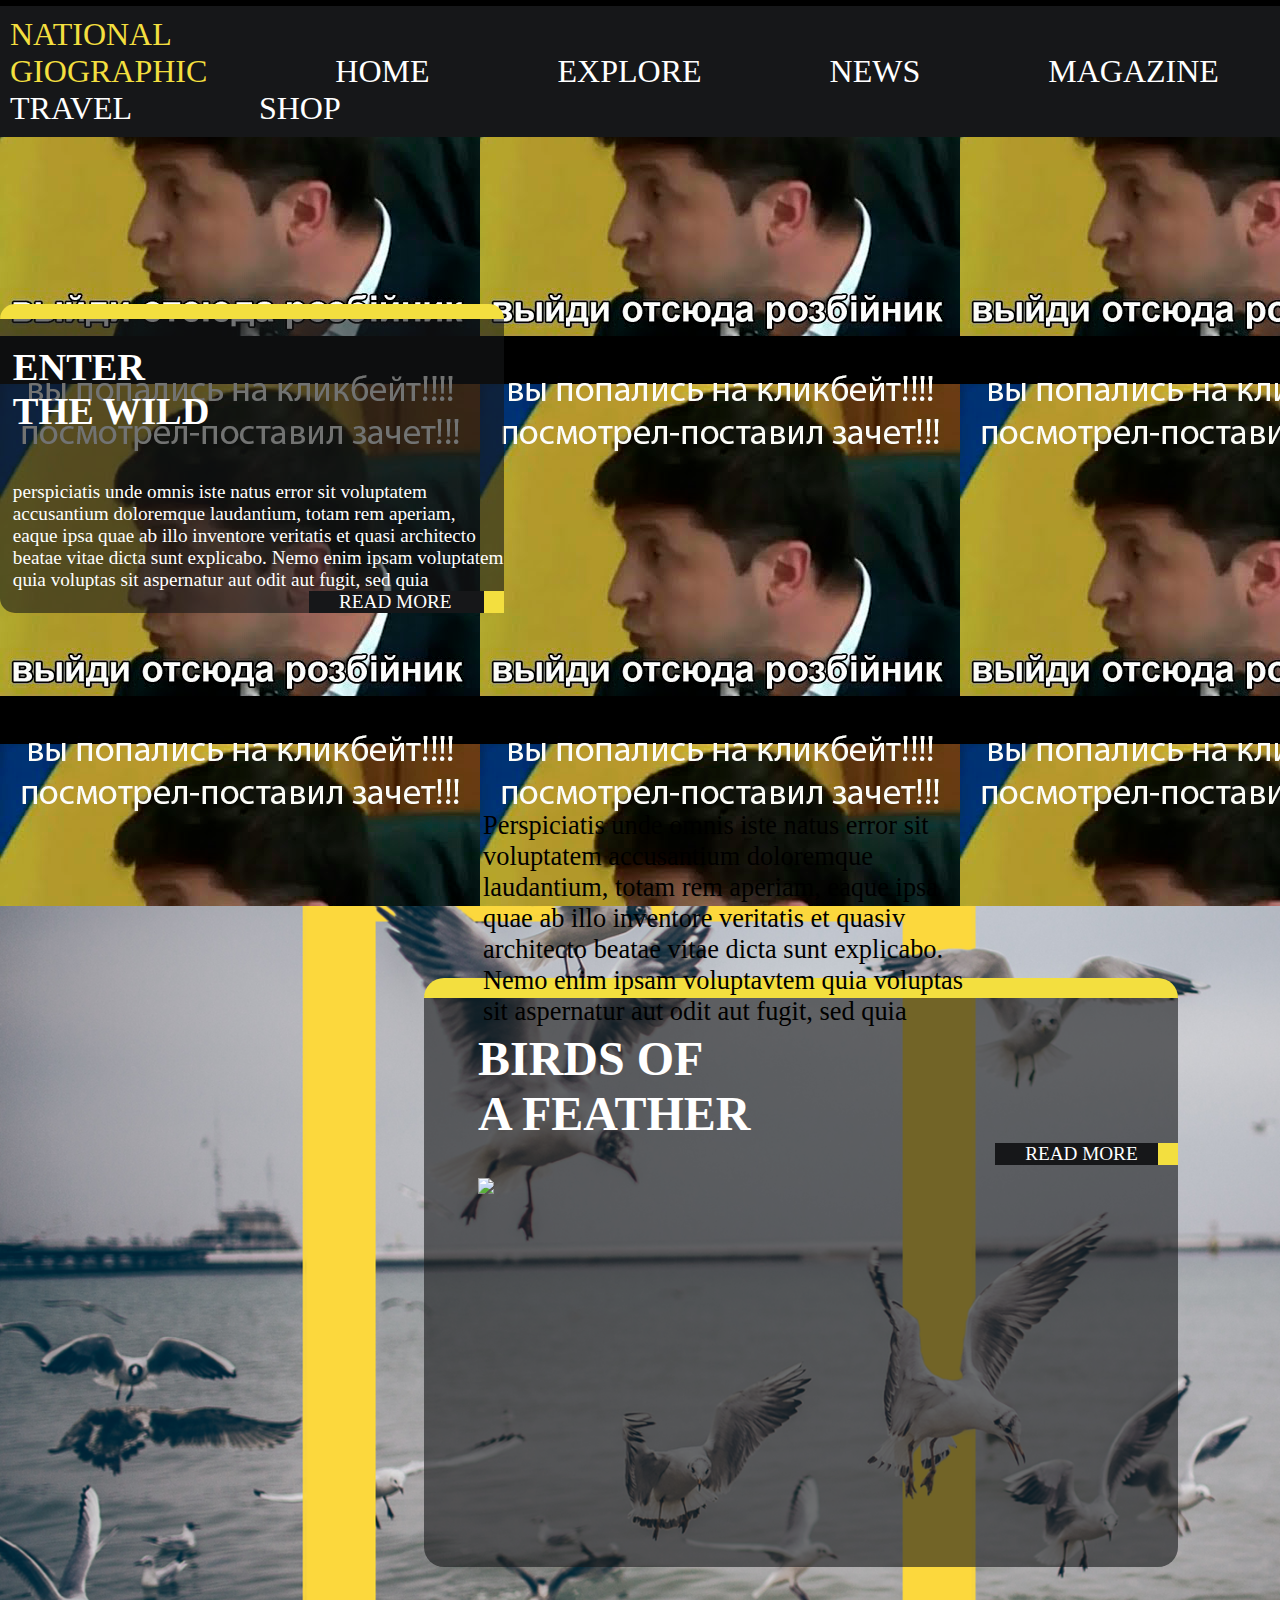
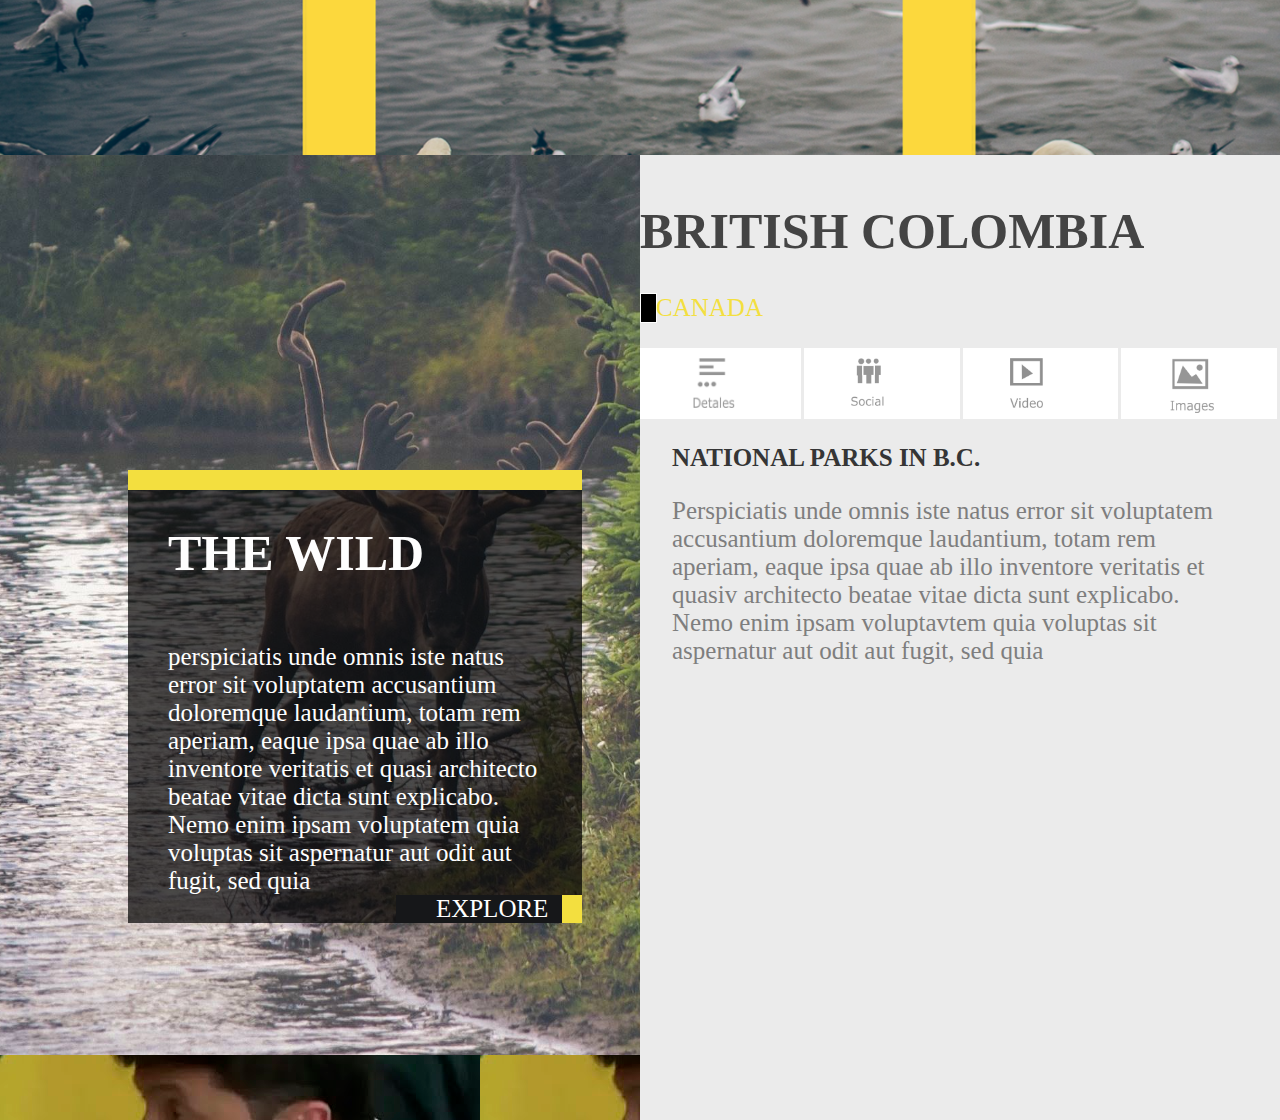
==== index.html @ cfad72bf "qq" ====
<!DOCTYPE html>
<html>
<head>
    <title>

            ÑÐ°Ð¼Ð¾Ðµ ÐšÐ›ÐÐÐÐÐÐ¡ÐÐžÐ• Ð´Ð·
            
    </title>
    <meta charset="utf-8">
    <style type="index.css"></style>
    <link rel="stylesheet" type="text/css" media="only screen and (max-device-width: 768px)" href="index.css">
    <link rel="stylesheet" type="text/css" href="index.css">
</head>
<body style="margin: 0px; width: 100%;">
    <div>
            <div class="a1">
                <p class="zagakovok"> NATIONAL<br> GIOGRAPHIC
                <a class="knopki" href="#">HOME</a> <a class="knopki" href="#">EXPLORE</a> <a class="knopki" href="">NEWS</a> <a class="knopki" href="#">MAGAZINE</a> <a class="knopki" href="#">TRAVEL</a> <a class="knopki" href="#">SHOP</a>
                </p>
                <div  class="shapka">  <h1>ENTER<br>
                    THE WILD</h1> <br> perspiciatis unde omnis iste natus error sit voluptatem<br>
                    accusantium doloremque laudantium, totam rem aperiam,<br>
                    eaque ipsa quae ab illo inventore veritatis et quasi architecto<br>
                    beatae vitae dicta sunt explicabo. Nemo enim ipsam voluptatem<br>
                    quia voluptas sit aspernatur aut odit aut fugit, sed quia<br>
                     <a href="#" id="nignyy_chast">READ MORE</a>
                     <br>
                </div>
            </div>
            
    </div>
 

        <div class="a2">
            <div class="shapka2">
                <div class="ins"> <h1>BIRDS OF<br> A FEATHER</h1>
                    <img src="https://guide-investor.com/wp-content/uploads/2017/11/pokorenie-gornoj-vershiny.jpg"
                    width="700px">
                        <a href="#" id="readd">READ MORE</a><br>
                    <div class="instxt">Perspiciatis unde omnis iste natus error
                        sit voluptatem accusantium doloremque
                        laudantium, totam rem aperiam, eaque
                        ipsa quae ab illo inventore veritatis et
                        quasiv architecto beatae vitae dicta sunt
                        explicabo. Nemo enim ipsam
                        voluptavtem quia voluptas sit
                        aspernatur aut odit aut fugit, sed quia<br>
                    </div>
                </div>
            </div>
        </div>
    <div class="a3">
        <div class="rchast">
        <h1>BRITISH COLOMBIA</h1>
        <p class="canada">CANADA</p>    
            <div class="tabl">
                <div class="button b1"><a href="#"><img src="1,1.PNG" width="39%"></a> </div>
                <div class="button b2"><a href="#"><img src="2,2.PNG"width="30%"></a></div>
                <div class="button b3"><a href="#"><img src="3,3.PNG"width="30%"></a></div>
                <div class="button b4"><a href="#"><img src="4,4.PNG"width="42%"></a></div>
            </div>
                <div>
                    <div>
                        <p class="NP"><b>NATIONAL PARKS IN B.C.</b></p>
                    </div>
                    <p class="NPtxt">
                    Perspiciatis unde omnis iste natus error sit voluptatem accusantium
                    doloremque laudantium, totam rem aperiam, eaque ipsa quae ab illo inventore
                    veritatis et quasiv architecto beatae vitae dicta sunt explicabo. Nemo enim
                    ipsam voluptavtem quia voluptas sit aspernatur aut odit aut fugit, sed quia</p>
                </div>
                <div>
                    <iframe src="https://www.google.com/maps/embed?pb=!1m14!1m12!1m3!1d69785.65695900087!2d-123.42265175172017!3d49.45758394446517!2m3!1f0!2f0!3f0!3m2!1i1024!2i768!4f13.1!5e0!3m2!1sru!2sru!4v1570911141468!5m2!1sru!2sru" width="100%" height="424hv" frameborder="0" style="border:0;" allowfullscreen=""></iframe>
                </div>
        </div>
    <div class="wild"><h1>THE WILD</h1> <br>
        perspiciatis unde omnis iste natus error sit voluptatem
        accusantium doloremque laudantium, totam rem aperiam,
        eaque ipsa quae ab illo inventore veritatis et quasi architecto
        beatae vitae dicta sunt explicabo. Nemo enim ipsam voluptatem
        quia voluptas sit aspernatur aut odit aut fugit, sed quia
        <br>
        <a href="#" id="explore">EXPLORE</a>
        <br>
        
    </div>
 
</body>
</html>
---- index.css ----
body{
    background-image: url(vidi.png);
}
.a1{
    background:url(1.png);
    background-position: center;
    background-size: cover;
    width: 100%;
    height: 100vh;
    margin-top: -2%;
}
.a2{
    background:url(2.png);
    background-position: center;
    background-size: cover;
    width: 100%;
    height: 100vh;
}
.zagakovok{
    position: relative;
    top: 0%;
    color: #F3DF3F;
    font-size: 200%;
    background-color: #161719;
    word-spacing: 120px;
    flex-direction: row;
    flex-wrap: nowrap;
    border: 10px solid #161719;
}
.knopki{
    text-decoration: none;
    font-size: 100%;
    user-select: none;
    color: #FFFFFF;
    text-align: center;
}
.knopki:hover{
    border-bottom: 5px solid #F3DF3F;
}
.shapka{
    background-color: rgba(22,23,25, 0.6);
    color: #FFFFFF;
    border-top: 15px solid #F3DF3F;
    font-size: 120%;
    padding-left: 1%;
    position: relative;
    float:left;
    float: top;
    top:15%;
    border-radius: 15px;
}
#nignyy_chast{
    color: #FFFFFF;
    float: right;
    padding-left: 30px;
    padding-right: 32px;
    font-size: 100%;
    border-right: 20px solid #F3DF3F;
    background-color: #161719;
    text-decoration: none;
}

#test1{
    left: -109px;
}
 
 
 
.shapka2{
    float: right;
    color: #FFFFFF;
    border-top: 20px solid #F3DF3F;
    background-color: rgba(22,23,25, 0.6);
    width: 754px;
    height: 569px;
    position: relative;
    top: 8%;
    right: 8%;
    font-size: 150%;
    border-radius: 20px;
}
.ins{
    margin-left: -3%;
    padding-left: 77px;
}
.instxt{
    position: relative;
    bottom: 390px;
    color: black;
    border:0px solid #FFFFFF;
    padding-right: 200px;
    padding-left: 5px;
    padding-bottom: 135px;
    font-size: 110%;
}
#readd{
    color: #FFFFFF;
    padding-left: 30px;
    padding-right: 20px;
    font-size: 80%;
    border-right: 20px solid #F3DF3F;
    background-color: #161719;
    text-decoration: none;
    margin-top: -30px;
    z-index: 9999999;
    position: absolute;
    right: 0;
}
 
 

 .a3{
     background:url(3.jpg);
    background-position: center;
    background-size: cover;
    width: 100%;
    height: 100vh;
    margin-top: -4%;
}
.rchast{
    margin-left: 50%;
    background-color: #EBEBEB;
    color: #444444;
    font-size: 25px;
    padding-top: 13px;
}
.canada{
    background-color: #000000;
    color: #F3DF3F;
    position: relative;
    padding-left: 15px;
    margin-right: 85vh;
    border:1px solid #FFFFFF;
}
.tabl{
    display: grid;
    grid-template-columns: repeat(4, 1fr);
    background-color: #FFFFFF;
    padding-left: 5px;
}
.button{
    border-right: 3px solid #EBEBEB;
    padding-left: 30%;
    padding-top: 10px;
}
.button:hover{
    width: 90%;
}
.NPtxt{
    padding-right: 10%;
    padding-left: 5%;
    color: #7E7E7E;
}
.NP{
    color: #353535;
    padding-left: 5%;
}
 

.wild{
    position: relative;
    bottom: 650px;
    left: 10%;
    border-top: 20px solid #F3DF3F;
    width: 30%;
    font-size: 25px;
    background-color: rgba(0, 0, 0, 0.7);
    color:#FEFEFE;
    padding-left: 40px;
    padding-right: 30px;
}

#explore{
    position: absolute;
    text-decoration: none;
    color: #FFFFFF;
    font-size: 100%;
    border-right: 20px solid #F3DF3F;
    background-color: #161719;
    text-decoration: none;
    padding-left: 40px;
    padding-right: 3%;
    right: 0;
}
@media only screen  and (max-device-width: 375px){
#explore{
    margin-left: 49%;
}
.canada{
    border-right: 130px solid #000000;
}
---- index.css ----
body{
    background-image: url(vidi.png);
}
.a1{
    background:url(1.png);
    background-position: center;
    background-size: cover;
    width: 100%;
    height: 100vh;
    margin-top: -2%;
}
.a2{
    background:url(2.png);
    background-position: center;
    background-size: cover;
    width: 100%;
    height: 100vh;
}
.zagakovok{
    position: relative;
    top: 0%;
    color: #F3DF3F;
    font-size: 200%;
    background-color: #161719;
    word-spacing: 120px;
    flex-direction: row;
    flex-wrap: nowrap;
    border: 10px solid #161719;
}
.knopki{
    text-decoration: none;
    font-size: 100%;
    user-select: none;
    color: #FFFFFF;
    text-align: center;
}
.knopki:hover{
    border-bottom: 5px solid #F3DF3F;
}
.shapka{
    background-color: rgba(22,23,25, 0.6);
    color: #FFFFFF;
    border-top: 15px solid #F3DF3F;
    font-size: 120%;
    padding-left: 1%;
    position: relative;
    float:left;
    float: top;
    top:15%;
    border-radius: 15px;
}
#nignyy_chast{
    color: #FFFFFF;
    float: right;
    padding-left: 30px;
    padding-right: 32px;
    font-size: 100%;
    border-right: 20px solid #F3DF3F;
    background-color: #161719;
    text-decoration: none;
}

#test1{
    left: -109px;
}
 
 
 
.shapka2{
    float: right;
    color: #FFFFFF;
    border-top: 20px solid #F3DF3F;
    background-color: rgba(22,23,25, 0.6);
    width: 754px;
    height: 569px;
    position: relative;
    top: 8%;
    right: 8%;
    font-size: 150%;
    border-radius: 20px;
}
.ins{
    margin-left: -3%;
    padding-left: 77px;
}
.instxt{
    position: relative;
    bottom: 390px;
    color: black;
    border:0px solid #FFFFFF;
    padding-right: 200px;
    padding-left: 5px;
    padding-bottom: 135px;
    font-size: 110%;
}
#readd{
    color: #FFFFFF;
    padding-left: 30px;
    padding-right: 20px;
    font-size: 80%;
    border-right: 20px solid #F3DF3F;
    background-color: #161719;
    text-decoration: none;
    margin-top: -30px;
    z-index: 9999999;
    position: absolute;
    right: 0;
}
 
 

 .a3{
     background:url(3.jpg);
    background-position: center;
    background-size: cover;
    width: 100%;
    height: 100vh;
    margin-top: -4%;
}
.rchast{
    margin-left: 50%;
    background-color: #EBEBEB;
    color: #444444;
    font-size: 25px;
    padding-top: 13px;
}
.canada{
    background-color: #000000;
    color: #F3DF3F;
    position: relative;
    padding-left: 15px;
    margin-right: 85vh;
    border:1px solid #FFFFFF;
}
.tabl{
    display: grid;
    grid-template-columns: repeat(4, 1fr);
    background-color: #FFFFFF;
    padding-left: 5px;
}
.button{
    border-right: 3px solid #EBEBEB;
    padding-left: 30%;
    padding-top: 10px;
}
.button:hover{
    width: 90%;
}
.NPtxt{
    padding-right: 10%;
    padding-left: 5%;
    color: #7E7E7E;
}
.NP{
    color: #353535;
    padding-left: 5%;
}
 

.wild{
    position: relative;
    bottom: 650px;
    left: 10%;
    border-top: 20px solid #F3DF3F;
    width: 30%;
    font-size: 25px;
    background-color: rgba(0, 0, 0, 0.7);
    color:#FEFEFE;
    padding-left: 40px;
    padding-right: 30px;
}

#explore{
    position: absolute;
    text-decoration: none;
    color: #FFFFFF;
    font-size: 100%;
    border-right: 20px solid #F3DF3F;
    background-color: #161719;
    text-decoration: none;
    padding-left: 40px;
    padding-right: 3%;
    right: 0;
}
@media only screen  and (max-device-width: 375px){
#explore{
    margin-left: 49%;
}
.canada{
    border-right: 130px solid #000000;
}
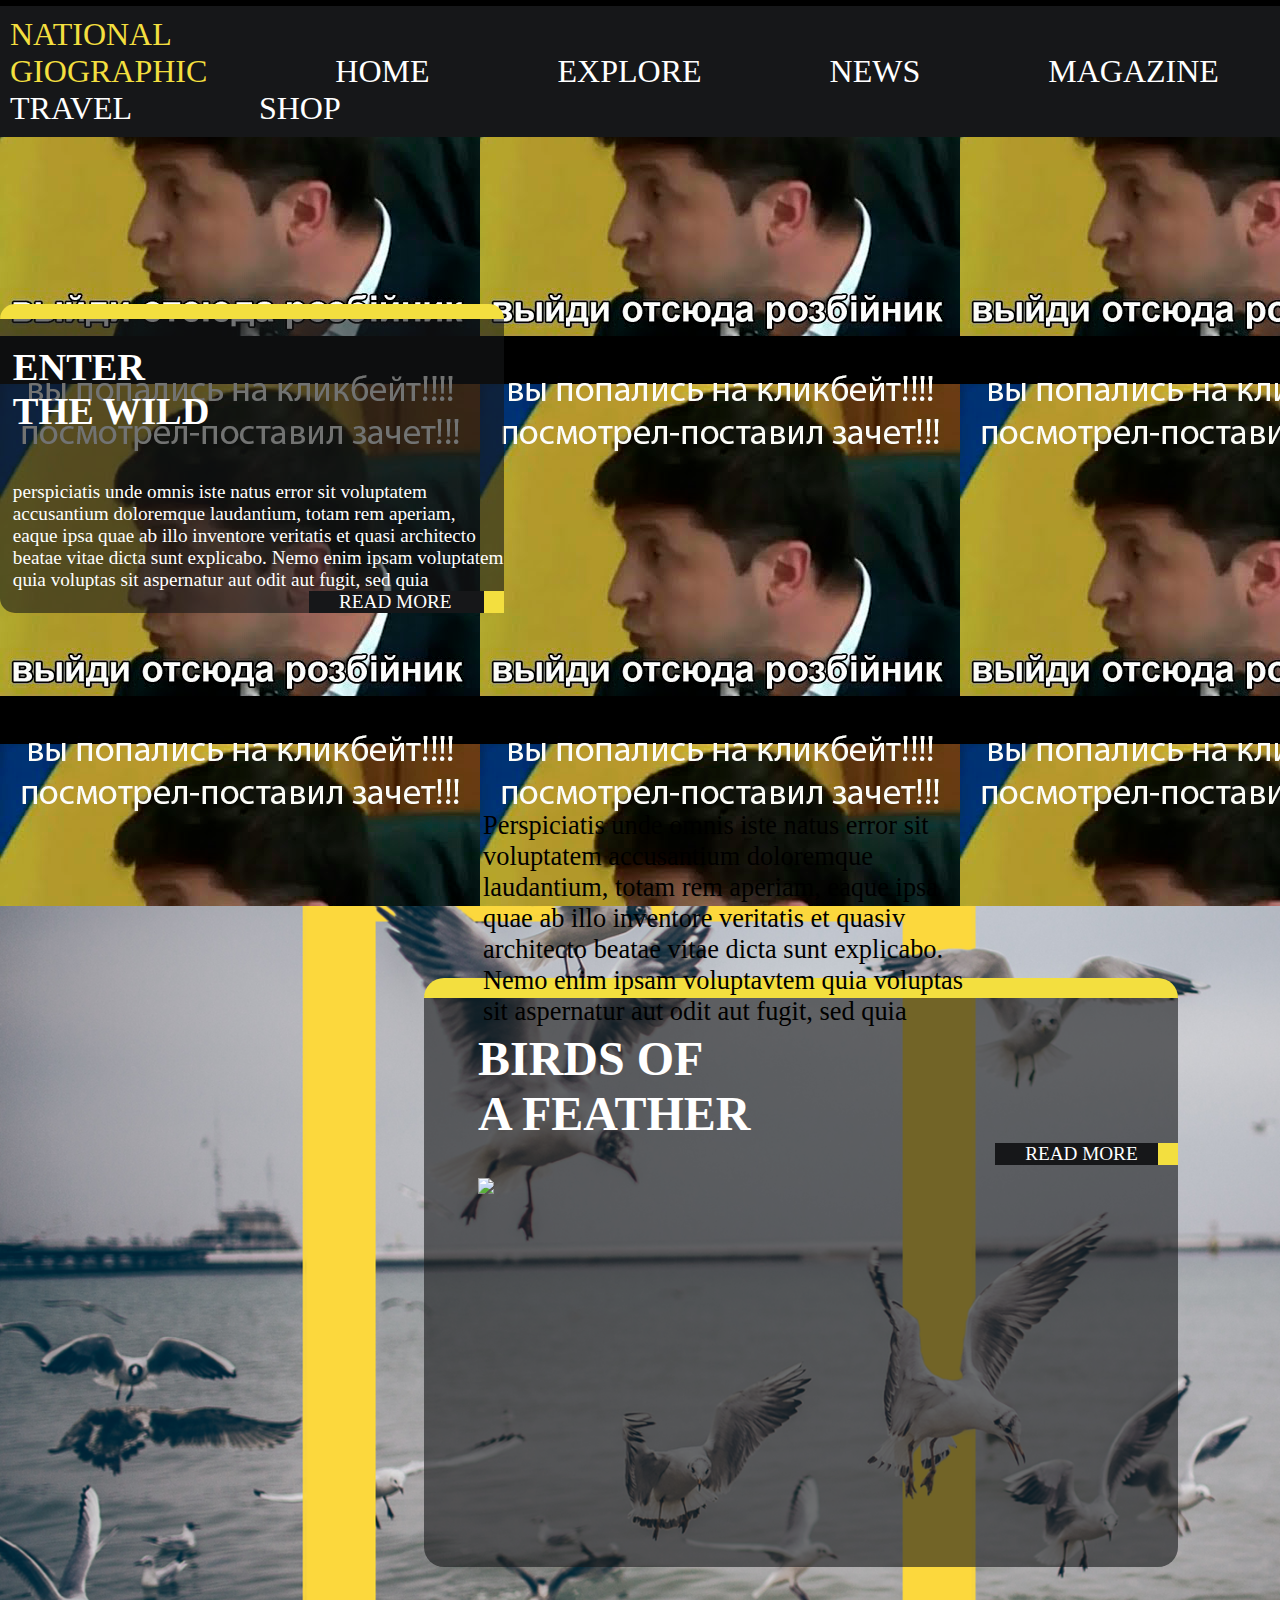
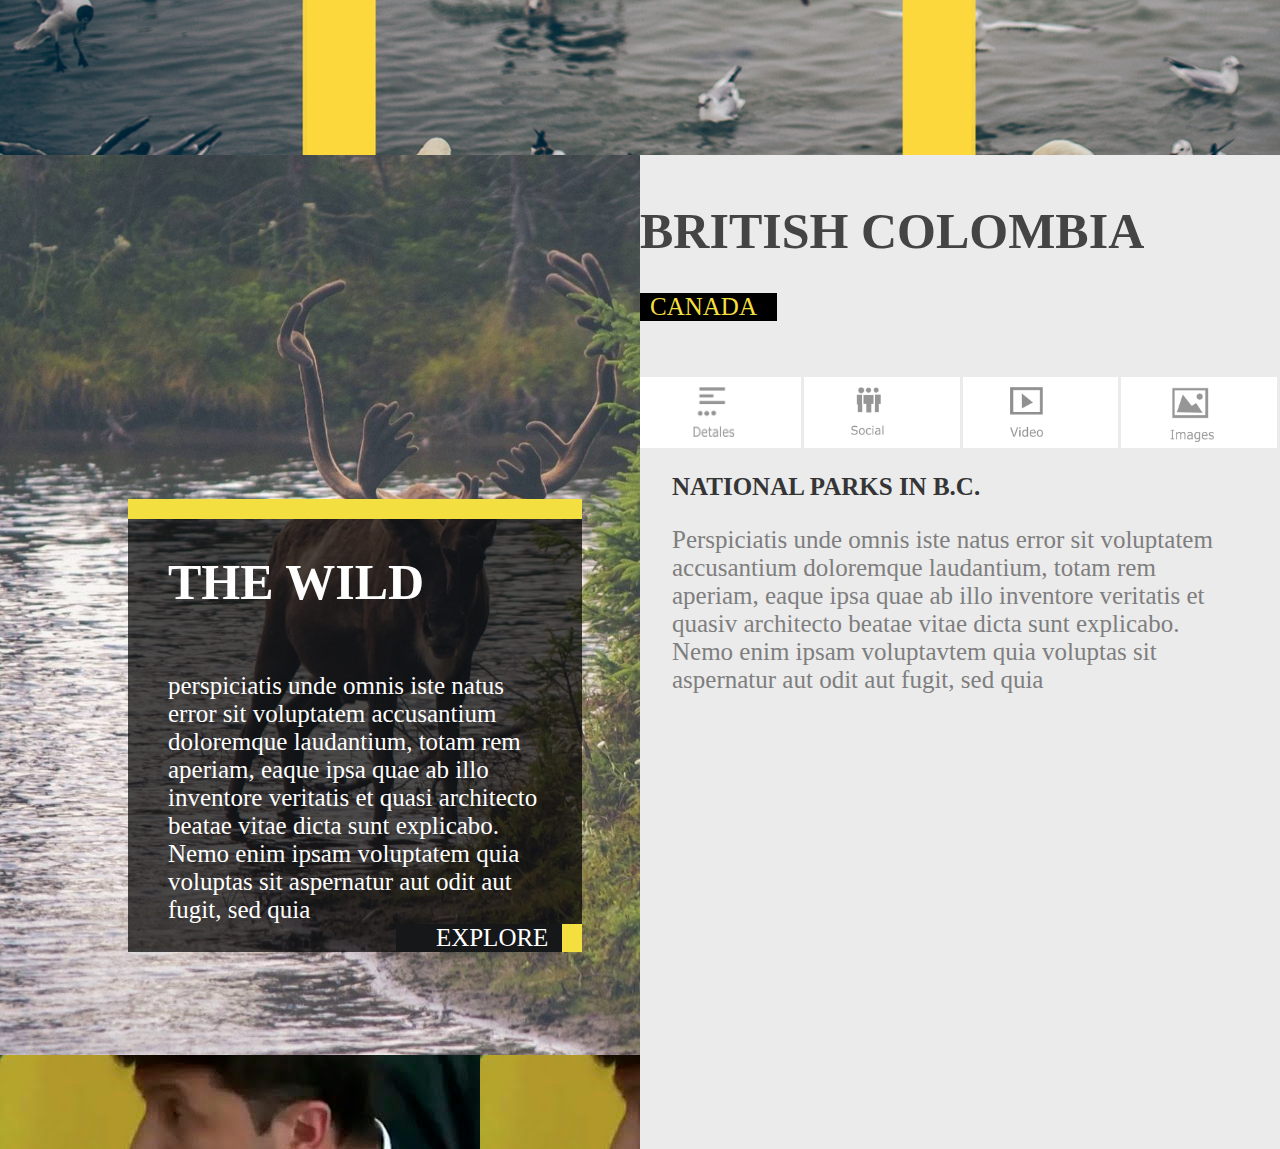
==== commit 50af7cee: "ququ" ====
--- a/index.html
+++ b/index.html
@@ -52,7 +52,9 @@
     <div class="a3">
         <div class="rchast">
         <h1>BRITISH COLOMBIA</h1>
-        <p class="canada">CANADA</p>    
+        <div class="grid-container">
+  			<div class="CANADA">CANADA</div>
+		</div>  
             <div class="tabl">
                 <div class="button b1"><a href="#"><img src="1,1.PNG" width="39%"></a> </div>
                 <div class="button b2"><a href="#"><img src="2,2.PNG"width="30%"></a></div>
--- a/index.css
+++ b/index.css
@@ -125,14 +125,20 @@
     font-size: 25px;
     padding-top: 13px;
 }
-.canada{
-    background-color: #000000;
-    color: #F3DF3F;
-    position: relative;
-    padding-left: 15px;
-    margin-right: 85vh;
-    border:1px solid #FFFFFF;
+.grid-container {
+  display: grid;
+  grid-template-columns: 1fr 1fr 1fr 1fr 1fr 1fr 1fr 1fr;
+  grid-template-rows: 1fr 1fr 1fr;
+  grid-template-areas: "CANADA . . . . . . ." ". . . . . . . ." ". . . . . . . .";
 }
+
+.CANADA { grid-area: CANADA; 
+	background-color: #000000;
+	color: #F3DF3F;
+	padding-left: 10px;
+	padding-right: 20px;
+}
+
 .tabl{
     display: grid;
     grid-template-columns: repeat(4, 1fr);
--- a/index.css
+++ b/index.css
@@ -125,14 +125,20 @@
     font-size: 25px;
     padding-top: 13px;
 }
-.canada{
-    background-color: #000000;
-    color: #F3DF3F;
-    position: relative;
-    padding-left: 15px;
-    margin-right: 85vh;
-    border:1px solid #FFFFFF;
+.grid-container {
+  display: grid;
+  grid-template-columns: 1fr 1fr 1fr 1fr 1fr 1fr 1fr 1fr;
+  grid-template-rows: 1fr 1fr 1fr;
+  grid-template-areas: "CANADA . . . . . . ." ". . . . . . . ." ". . . . . . . .";
 }
+
+.CANADA { grid-area: CANADA; 
+	background-color: #000000;
+	color: #F3DF3F;
+	padding-left: 10px;
+	padding-right: 20px;
+}
+
 .tabl{
     display: grid;
     grid-template-columns: repeat(4, 1fr);
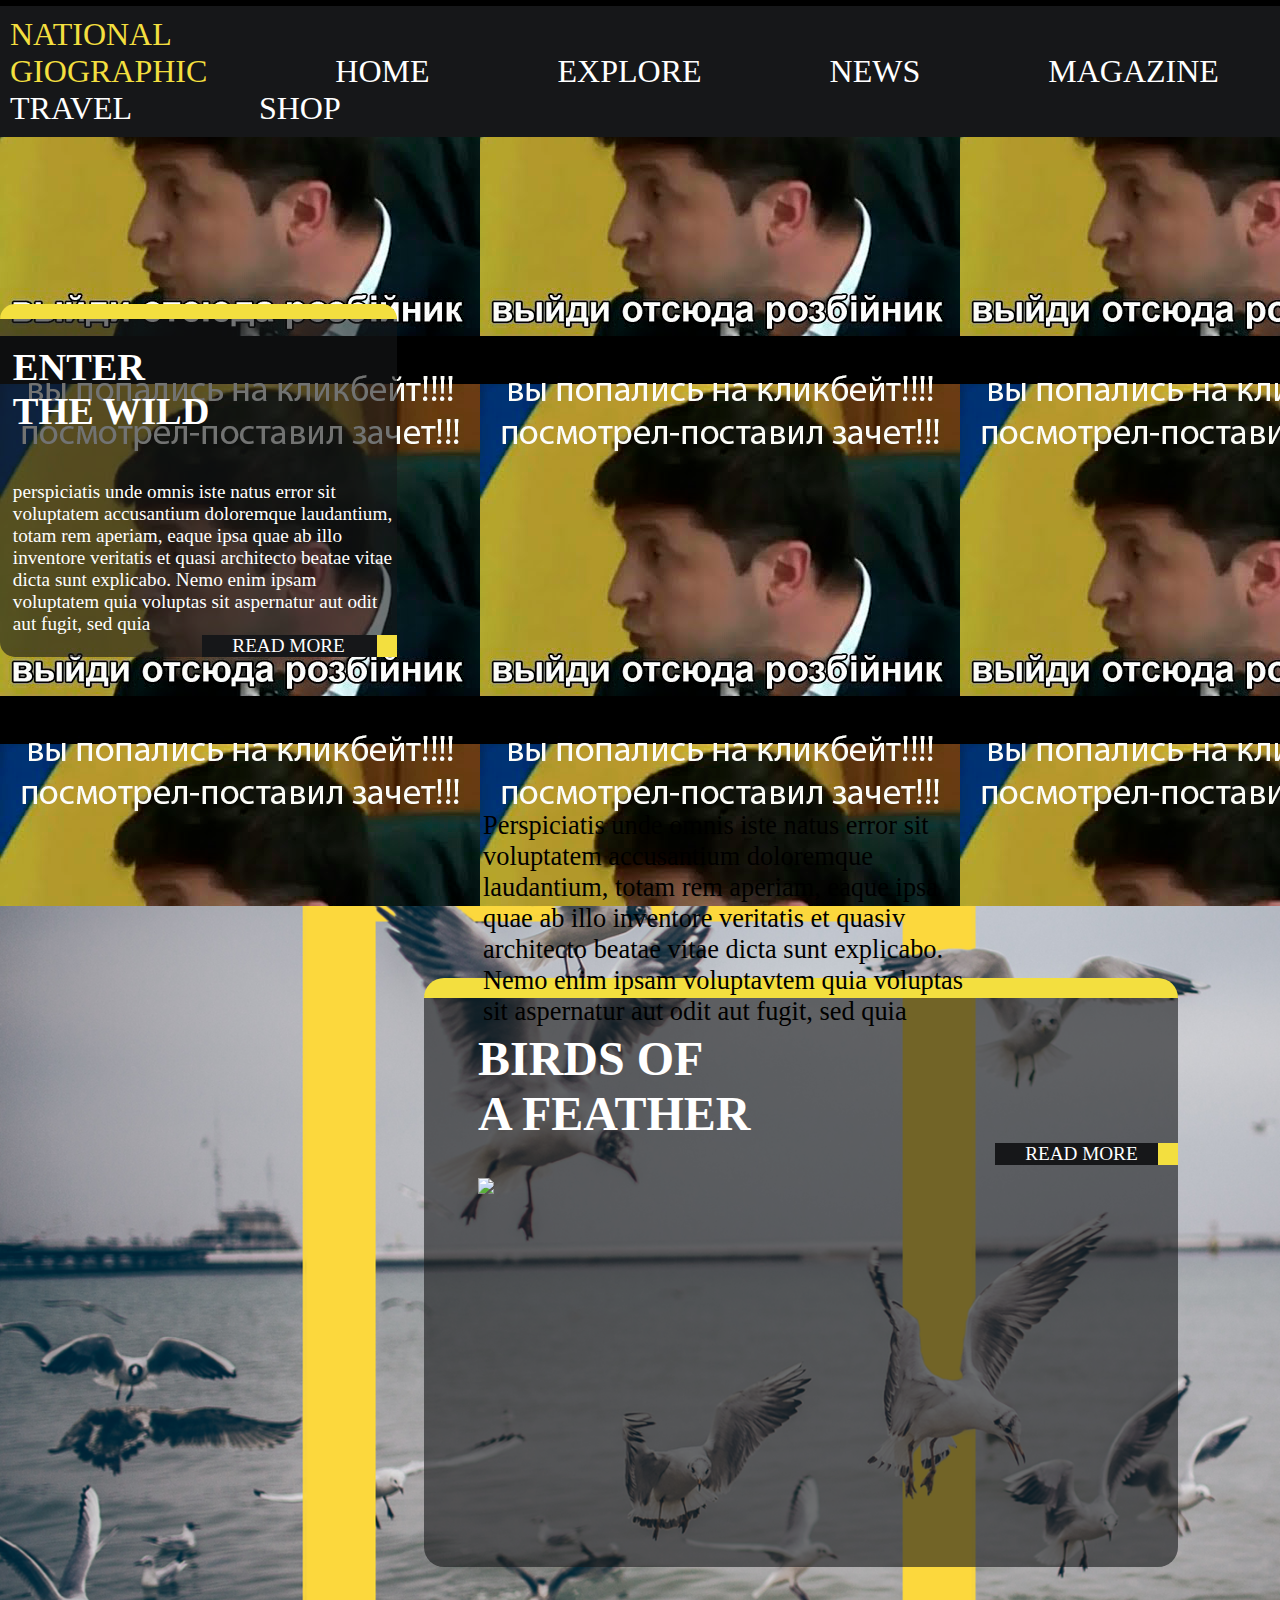
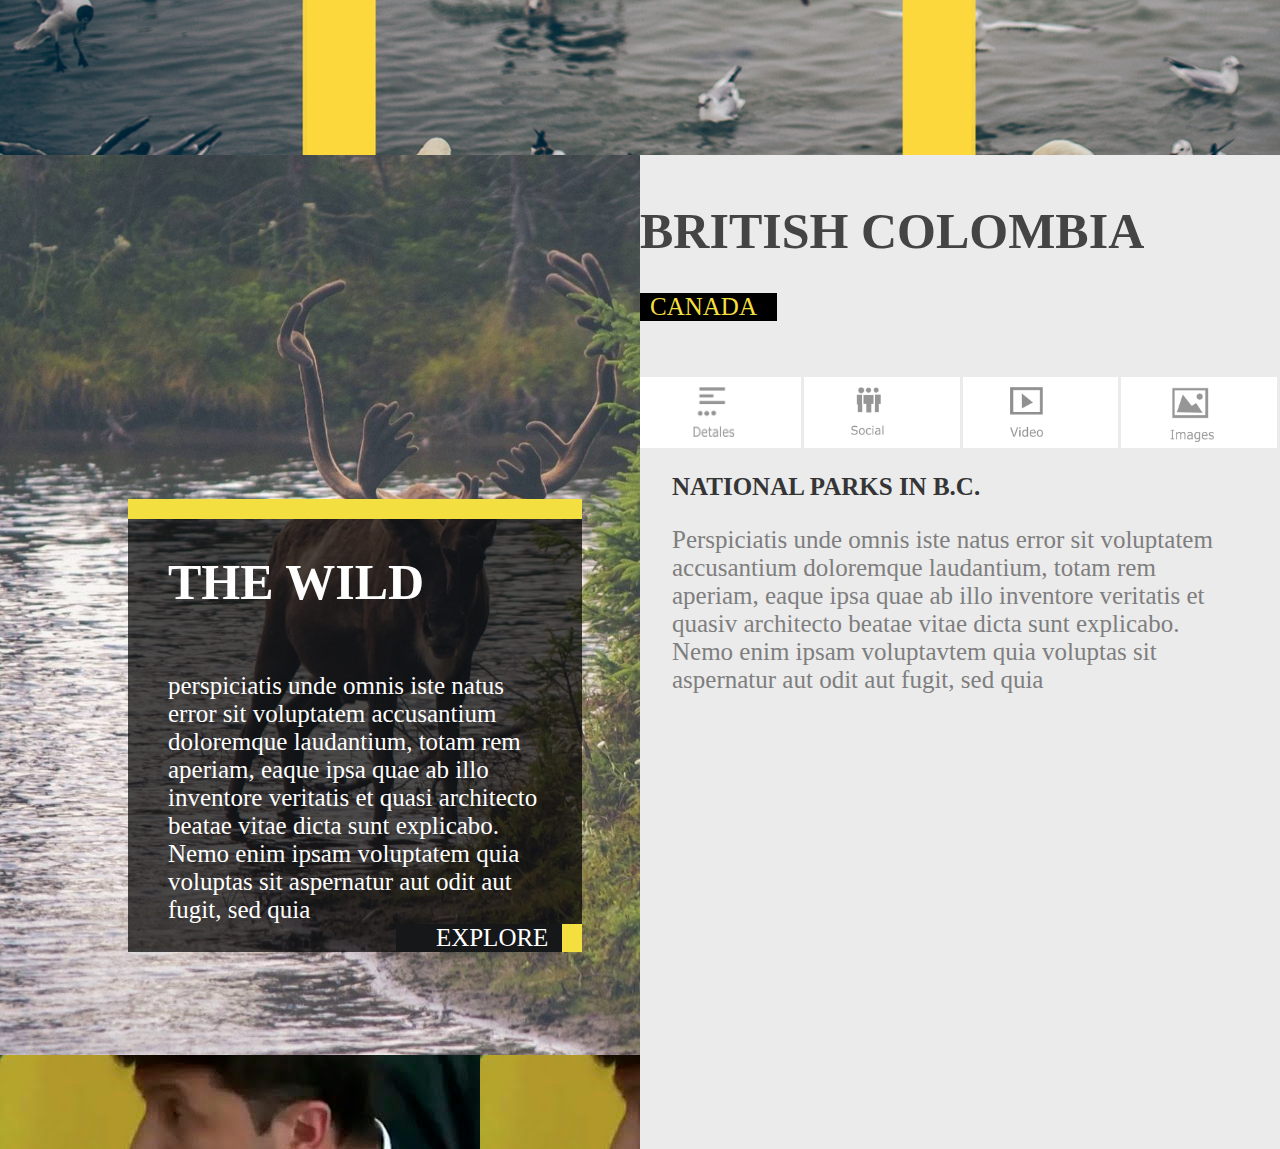
==== commit 7408cae2: "aaaaaaaaaaaaaaaa" ====
--- a/index.html
+++ b/index.html
@@ -18,10 +18,10 @@
                 <a class="knopki" href="#">HOME</a> <a class="knopki" href="#">EXPLORE</a> <a class="knopki" href="">NEWS</a> <a class="knopki" href="#">MAGAZINE</a> <a class="knopki" href="#">TRAVEL</a> <a class="knopki" href="#">SHOP</a>
                 </p>
                 <div  class="shapka">  <h1>ENTER<br>
-                    THE WILD</h1> <br> perspiciatis unde omnis iste natus error sit voluptatem<br>
-                    accusantium doloremque laudantium, totam rem aperiam,<br>
-                    eaque ipsa quae ab illo inventore veritatis et quasi architecto<br>
-                    beatae vitae dicta sunt explicabo. Nemo enim ipsam voluptatem<br>
+                    THE WILD</h1> <br> perspiciatis unde omnis iste natus error sit voluptatem
+                    accusantium doloremque laudantium, totam rem aperiam,
+                    eaque ipsa quae ab illo inventore veritatis et quasi architecto
+                    beatae vitae dicta sunt explicabo. Nemo enim ipsam voluptatem
                     quia voluptas sit aspernatur aut odit aut fugit, sed quia<br>
                      <a href="#" id="nignyy_chast">READ MORE</a>
                      <br>
--- a/index.css
+++ b/index.css
@@ -45,10 +45,9 @@
     font-size: 120%;
     padding-left: 1%;
     position: relative;
-    float:left;
-    float: top;
     top:15%;
     border-radius: 15px;
+    width: 30%
 }
 #nignyy_chast{
     color: #FFFFFF;
--- a/index.css
+++ b/index.css
@@ -45,10 +45,9 @@
     font-size: 120%;
     padding-left: 1%;
     position: relative;
-    float:left;
-    float: top;
     top:15%;
     border-radius: 15px;
+    width: 30%
 }
 #nignyy_chast{
     color: #FFFFFF;
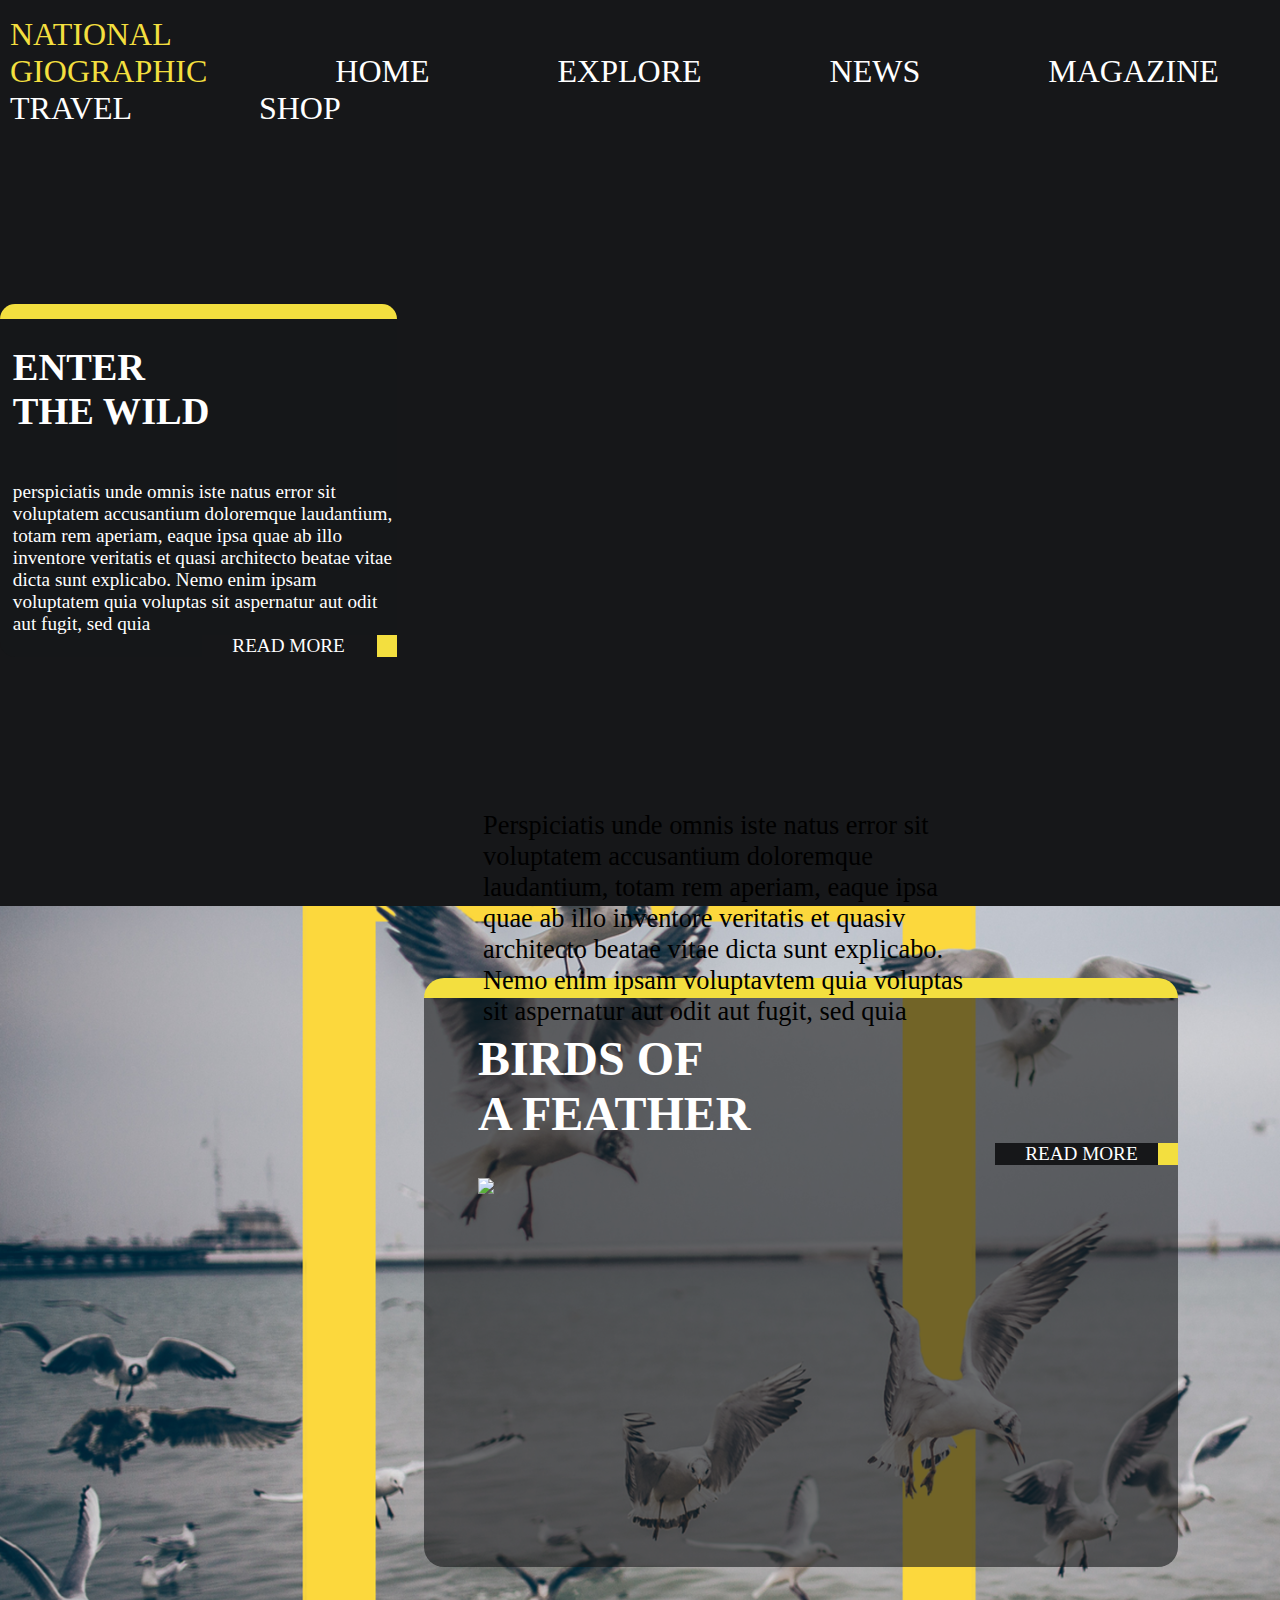
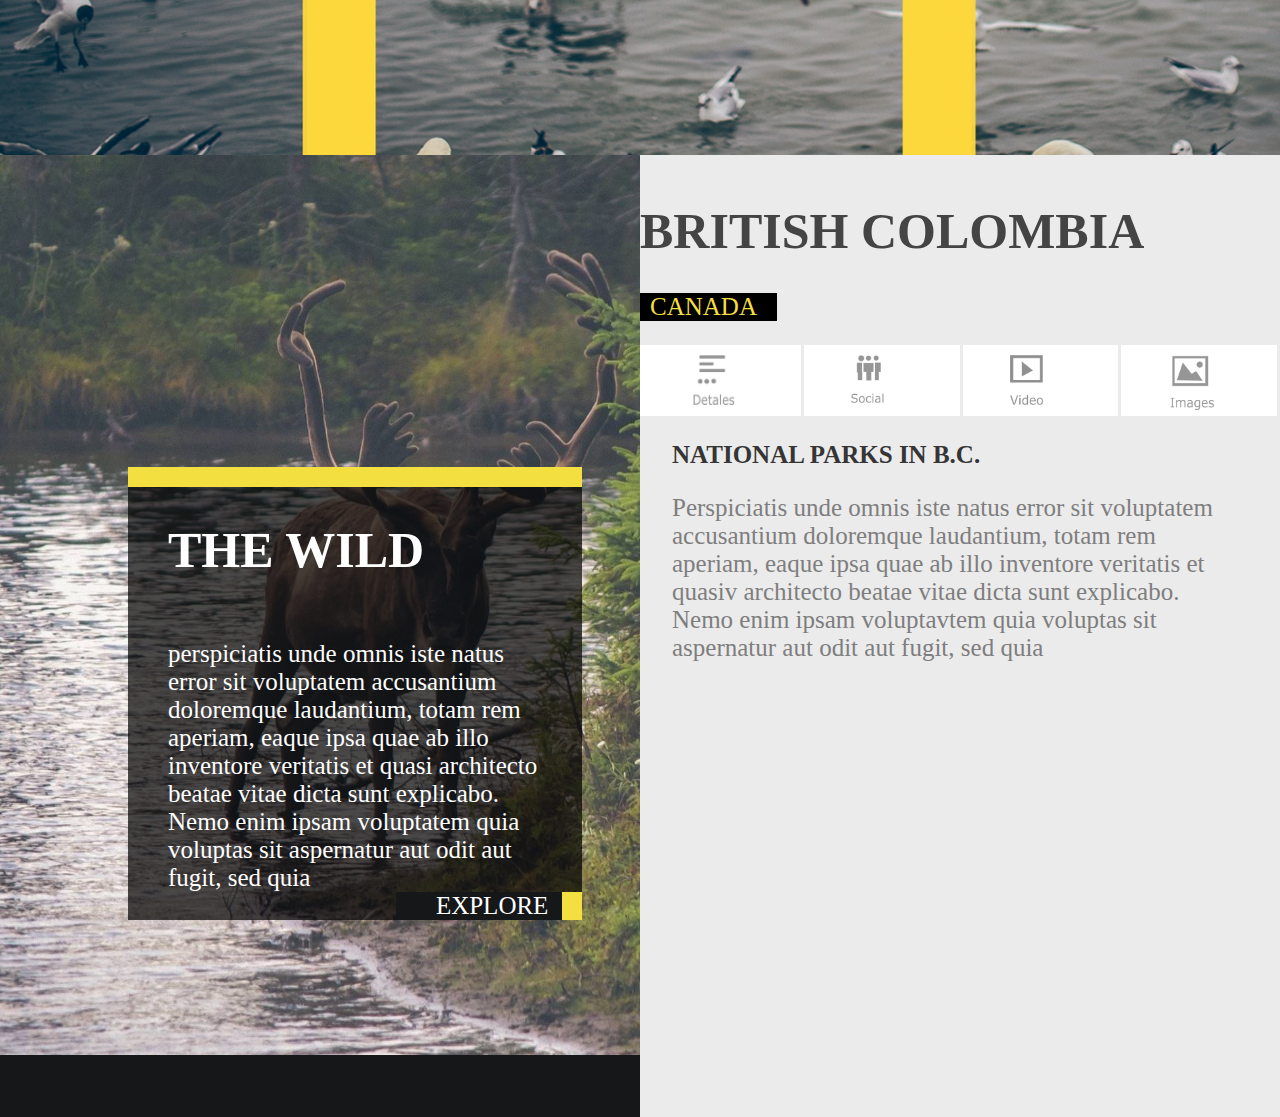
==== commit e78ec076: "dadova" ====
--- a/index.html
+++ b/index.html
@@ -2,9 +2,7 @@
 <html>
 <head>
     <title>
-
-            ÑÐ°Ð¼Ð¾Ðµ ÐšÐ›ÐÐÐÐÐÐ¡ÐÐžÐ• Ð´Ð·
-            
+            NATIONAL GIOGRAPHIC            
     </title>
     <meta charset="utf-8">
     <style type="index.css"></style>
@@ -13,31 +11,28 @@
 </head>
 <body style="margin: 0px; width: 100%;">
     <div>
-            <div class="a1">
-                <p class="zagakovok"> NATIONAL<br> GIOGRAPHIC
-                <a class="knopki" href="#">HOME</a> <a class="knopki" href="#">EXPLORE</a> <a class="knopki" href="">NEWS</a> <a class="knopki" href="#">MAGAZINE</a> <a class="knopki" href="#">TRAVEL</a> <a class="knopki" href="#">SHOP</a>
+            <div class="p1">
+                <p class="page1_header"> NATIONAL<br> GIOGRAPHIC
+                <a class="buton" href="#">HOME</a> <a class="buton" href="#">EXPLORE</a> <a class="buton" href="">NEWS</a> <a class="buton" href="#">MAGAZINE</a> <a class="buton" href="#">TRAVEL</a> <a class="buton" href="#">SHOP</a>
                 </p>
-                <div  class="shapka">  <h1>ENTER<br>
+                <div  class="page1_txt">  <h1>ENTER<br>
                     THE WILD</h1> <br> perspiciatis unde omnis iste natus error sit voluptatem
                     accusantium doloremque laudantium, totam rem aperiam,
                     eaque ipsa quae ab illo inventore veritatis et quasi architecto
                     beatae vitae dicta sunt explicabo. Nemo enim ipsam voluptatem
                     quia voluptas sit aspernatur aut odit aut fugit, sed quia<br>
-                     <a href="#" id="nignyy_chast">READ MORE</a>
+                     <a href="#" id="page1_down_txt">READ MORE</a>
                      <br>
                 </div>
-            </div>
-            
+            </div>           
     </div>
- 
-
-        <div class="a2">
-            <div class="shapka2">
-                <div class="ins"> <h1>BIRDS OF<br> A FEATHER</h1>
+        <div class="p2">
+            <div class="page2_rchat">
+                <div class="page2_top"> <h1>BIRDS OF<br> A FEATHER</h1>
                     <img src="https://guide-investor.com/wp-content/uploads/2017/11/pokorenie-gornoj-vershiny.jpg"
                     width="700px">
-                        <a href="#" id="readd">READ MORE</a><br>
-                    <div class="instxt">Perspiciatis unde omnis iste natus error
+                        <a href="#" id="page2_read">READ MORE</a><br>
+                    <div class="page2_instxt">Perspiciatis unde omnis iste natus error
                         sit voluptatem accusantium doloremque
                         laudantium, totam rem aperiam, eaque
                         ipsa quae ab illo inventore veritatis et
@@ -49,13 +44,13 @@
                 </div>
             </div>
         </div>
-    <div class="a3">
-        <div class="rchast">
+    <div class="p3">
+        <div class="page3_rpart">
         <h1>BRITISH COLOMBIA</h1>
-        <div class="grid-container">
-  			<div class="CANADA">CANADA</div>
+        <div class="page3_grid-container">
+  			<div class="page3_CANADA">CANADA</div>
 		</div>  
-            <div class="tabl">
+            <div class="page3_tabl">
                 <div class="button b1"><a href="#"><img src="1,1.PNG" width="39%"></a> </div>
                 <div class="button b2"><a href="#"><img src="2,2.PNG"width="30%"></a></div>
                 <div class="button b3"><a href="#"><img src="3,3.PNG"width="30%"></a></div>
@@ -63,9 +58,9 @@
             </div>
                 <div>
                     <div>
-                        <p class="NP"><b>NATIONAL PARKS IN B.C.</b></p>
+                        <p class="page3_NP"><b>NATIONAL PARKS IN B.C.</b></p>
                     </div>
-                    <p class="NPtxt">
+                    <p class="page3_NPtxt">
                     Perspiciatis unde omnis iste natus error sit voluptatem accusantium
                     doloremque laudantium, totam rem aperiam, eaque ipsa quae ab illo inventore
                     veritatis et quasiv architecto beatae vitae dicta sunt explicabo. Nemo enim
@@ -75,17 +70,15 @@
                     <iframe src="https://www.google.com/maps/embed?pb=!1m14!1m12!1m3!1d69785.65695900087!2d-123.42265175172017!3d49.45758394446517!2m3!1f0!2f0!3f0!3m2!1i1024!2i768!4f13.1!5e0!3m2!1sru!2sru!4v1570911141468!5m2!1sru!2sru" width="100%" height="424hv" frameborder="0" style="border:0;" allowfullscreen=""></iframe>
                 </div>
         </div>
-    <div class="wild"><h1>THE WILD</h1> <br>
+    <div class="page3_wild"><h1>THE WILD</h1> <br>
         perspiciatis unde omnis iste natus error sit voluptatem
         accusantium doloremque laudantium, totam rem aperiam,
         eaque ipsa quae ab illo inventore veritatis et quasi architecto
         beatae vitae dicta sunt explicabo. Nemo enim ipsam voluptatem
         quia voluptas sit aspernatur aut odit aut fugit, sed quia
         <br>
-        <a href="#" id="explore">EXPLORE</a>
-        <br>
-        
+        <a href="#" id="page3_explore">EXPLORE</a>
+        <br>        
     </div>
- 
 </body>
 </html>--- a/index.css
+++ b/index.css
@@ -1,8 +1,7 @@
- 
-body{
-    background-image: url(vidi.png);
+body {
+	background-color: #161719
 }
-.a1{
+.p1{
     background:url(1.png);
     background-position: center;
     background-size: cover;
@@ -10,14 +9,14 @@
     height: 100vh;
     margin-top: -2%;
 }
-.a2{
+.p2{
     background:url(2.png);
     background-position: center;
     background-size: cover;
     width: 100%;
     height: 100vh;
 }
-.zagakovok{
+.page1_header{
     position: relative;
     top: 0%;
     color: #F3DF3F;
@@ -28,17 +27,17 @@
     flex-wrap: nowrap;
     border: 10px solid #161719;
 }
-.knopki{
+.buton{
     text-decoration: none;
     font-size: 100%;
     user-select: none;
     color: #FFFFFF;
     text-align: center;
 }
-.knopki:hover{
+.buton:hover{
     border-bottom: 5px solid #F3DF3F;
 }
-.shapka{
+.page1_txt{
     background-color: rgba(22,23,25, 0.6);
     color: #FFFFFF;
     border-top: 15px solid #F3DF3F;
@@ -49,7 +48,7 @@
     border-radius: 15px;
     width: 30%
 }
-#nignyy_chast{
+#page1_down_txt{
     color: #FFFFFF;
     float: right;
     padding-left: 30px;
@@ -58,15 +57,8 @@
     border-right: 20px solid #F3DF3F;
     background-color: #161719;
     text-decoration: none;
-}
-
-#test1{
-    left: -109px;
-}
- 
- 
- 
-.shapka2{
+} 
+.page2_rchat{
     float: right;
     color: #FFFFFF;
     border-top: 20px solid #F3DF3F;
@@ -79,11 +71,11 @@
     font-size: 150%;
     border-radius: 20px;
 }
-.ins{
+.page2_top{
     margin-left: -3%;
     padding-left: 77px;
 }
-.instxt{
+.page2_instxt{
     position: relative;
     bottom: 390px;
     color: black;
@@ -93,7 +85,7 @@
     padding-bottom: 135px;
     font-size: 110%;
 }
-#readd{
+#page2_read{
     color: #FFFFFF;
     padding-left: 30px;
     padding-right: 20px;
@@ -106,10 +98,7 @@
     position: absolute;
     right: 0;
 }
- 
- 
-
- .a3{
+.p3{
      background:url(3.jpg);
     background-position: center;
     background-size: cover;
@@ -117,28 +106,27 @@
     height: 100vh;
     margin-top: -4%;
 }
-.rchast{
+.page3_rpart{
     margin-left: 50%;
     background-color: #EBEBEB;
     color: #444444;
     font-size: 25px;
     padding-top: 13px;
 }
-.grid-container {
+.page3_grid-container {
   display: grid;
   grid-template-columns: 1fr 1fr 1fr 1fr 1fr 1fr 1fr 1fr;
-  grid-template-rows: 1fr 1fr 1fr;
+  grid-template-rows: 1fr;
   grid-template-areas: "CANADA . . . . . . ." ". . . . . . . ." ". . . . . . . .";
+  margin-bottom: 24px;
 }
-
-.CANADA { grid-area: CANADA; 
+.page3_CANADA { grid-area: CANADA; 
 	background-color: #000000;
 	color: #F3DF3F;
 	padding-left: 10px;
 	padding-right: 20px;
 }
-
-.tabl{
+.page3_tabl{
     display: grid;
     grid-template-columns: repeat(4, 1fr);
     background-color: #FFFFFF;
@@ -152,18 +140,16 @@
 .button:hover{
     width: 90%;
 }
-.NPtxt{
+.page3_NPtxt{
     padding-right: 10%;
     padding-left: 5%;
     color: #7E7E7E;
 }
-.NP{
+.page3_NP{
     color: #353535;
     padding-left: 5%;
 }
- 
-
-.wild{
+.page3_wild{
     position: relative;
     bottom: 650px;
     left: 10%;
@@ -176,7 +162,7 @@
     padding-right: 30px;
 }
 
-#explore{
+#page3_explore{
     position: absolute;
     text-decoration: none;
     color: #FFFFFF;
--- a/index.css
+++ b/index.css
@@ -1,8 +1,7 @@
- 
-body{
-    background-image: url(vidi.png);
+body {
+	background-color: #161719
 }
-.a1{
+.p1{
     background:url(1.png);
     background-position: center;
     background-size: cover;
@@ -10,14 +9,14 @@
     height: 100vh;
     margin-top: -2%;
 }
-.a2{
+.p2{
     background:url(2.png);
     background-position: center;
     background-size: cover;
     width: 100%;
     height: 100vh;
 }
-.zagakovok{
+.page1_header{
     position: relative;
     top: 0%;
     color: #F3DF3F;
@@ -28,17 +27,17 @@
     flex-wrap: nowrap;
     border: 10px solid #161719;
 }
-.knopki{
+.buton{
     text-decoration: none;
     font-size: 100%;
     user-select: none;
     color: #FFFFFF;
     text-align: center;
 }
-.knopki:hover{
+.buton:hover{
     border-bottom: 5px solid #F3DF3F;
 }
-.shapka{
+.page1_txt{
     background-color: rgba(22,23,25, 0.6);
     color: #FFFFFF;
     border-top: 15px solid #F3DF3F;
@@ -49,7 +48,7 @@
     border-radius: 15px;
     width: 30%
 }
-#nignyy_chast{
+#page1_down_txt{
     color: #FFFFFF;
     float: right;
     padding-left: 30px;
@@ -58,15 +57,8 @@
     border-right: 20px solid #F3DF3F;
     background-color: #161719;
     text-decoration: none;
-}
-
-#test1{
-    left: -109px;
-}
- 
- 
- 
-.shapka2{
+} 
+.page2_rchat{
     float: right;
     color: #FFFFFF;
     border-top: 20px solid #F3DF3F;
@@ -79,11 +71,11 @@
     font-size: 150%;
     border-radius: 20px;
 }
-.ins{
+.page2_top{
     margin-left: -3%;
     padding-left: 77px;
 }
-.instxt{
+.page2_instxt{
     position: relative;
     bottom: 390px;
     color: black;
@@ -93,7 +85,7 @@
     padding-bottom: 135px;
     font-size: 110%;
 }
-#readd{
+#page2_read{
     color: #FFFFFF;
     padding-left: 30px;
     padding-right: 20px;
@@ -106,10 +98,7 @@
     position: absolute;
     right: 0;
 }
- 
- 
-
- .a3{
+.p3{
      background:url(3.jpg);
     background-position: center;
     background-size: cover;
@@ -117,28 +106,27 @@
     height: 100vh;
     margin-top: -4%;
 }
-.rchast{
+.page3_rpart{
     margin-left: 50%;
     background-color: #EBEBEB;
     color: #444444;
     font-size: 25px;
     padding-top: 13px;
 }
-.grid-container {
+.page3_grid-container {
   display: grid;
   grid-template-columns: 1fr 1fr 1fr 1fr 1fr 1fr 1fr 1fr;
-  grid-template-rows: 1fr 1fr 1fr;
+  grid-template-rows: 1fr;
   grid-template-areas: "CANADA . . . . . . ." ". . . . . . . ." ". . . . . . . .";
+  margin-bottom: 24px;
 }
-
-.CANADA { grid-area: CANADA; 
+.page3_CANADA { grid-area: CANADA; 
 	background-color: #000000;
 	color: #F3DF3F;
 	padding-left: 10px;
 	padding-right: 20px;
 }
-
-.tabl{
+.page3_tabl{
     display: grid;
     grid-template-columns: repeat(4, 1fr);
     background-color: #FFFFFF;
@@ -152,18 +140,16 @@
 .button:hover{
     width: 90%;
 }
-.NPtxt{
+.page3_NPtxt{
     padding-right: 10%;
     padding-left: 5%;
     color: #7E7E7E;
 }
-.NP{
+.page3_NP{
     color: #353535;
     padding-left: 5%;
 }
- 
-
-.wild{
+.page3_wild{
     position: relative;
     bottom: 650px;
     left: 10%;
@@ -176,7 +162,7 @@
     padding-right: 30px;
 }
 
-#explore{
+#page3_explore{
     position: absolute;
     text-decoration: none;
     color: #FFFFFF;
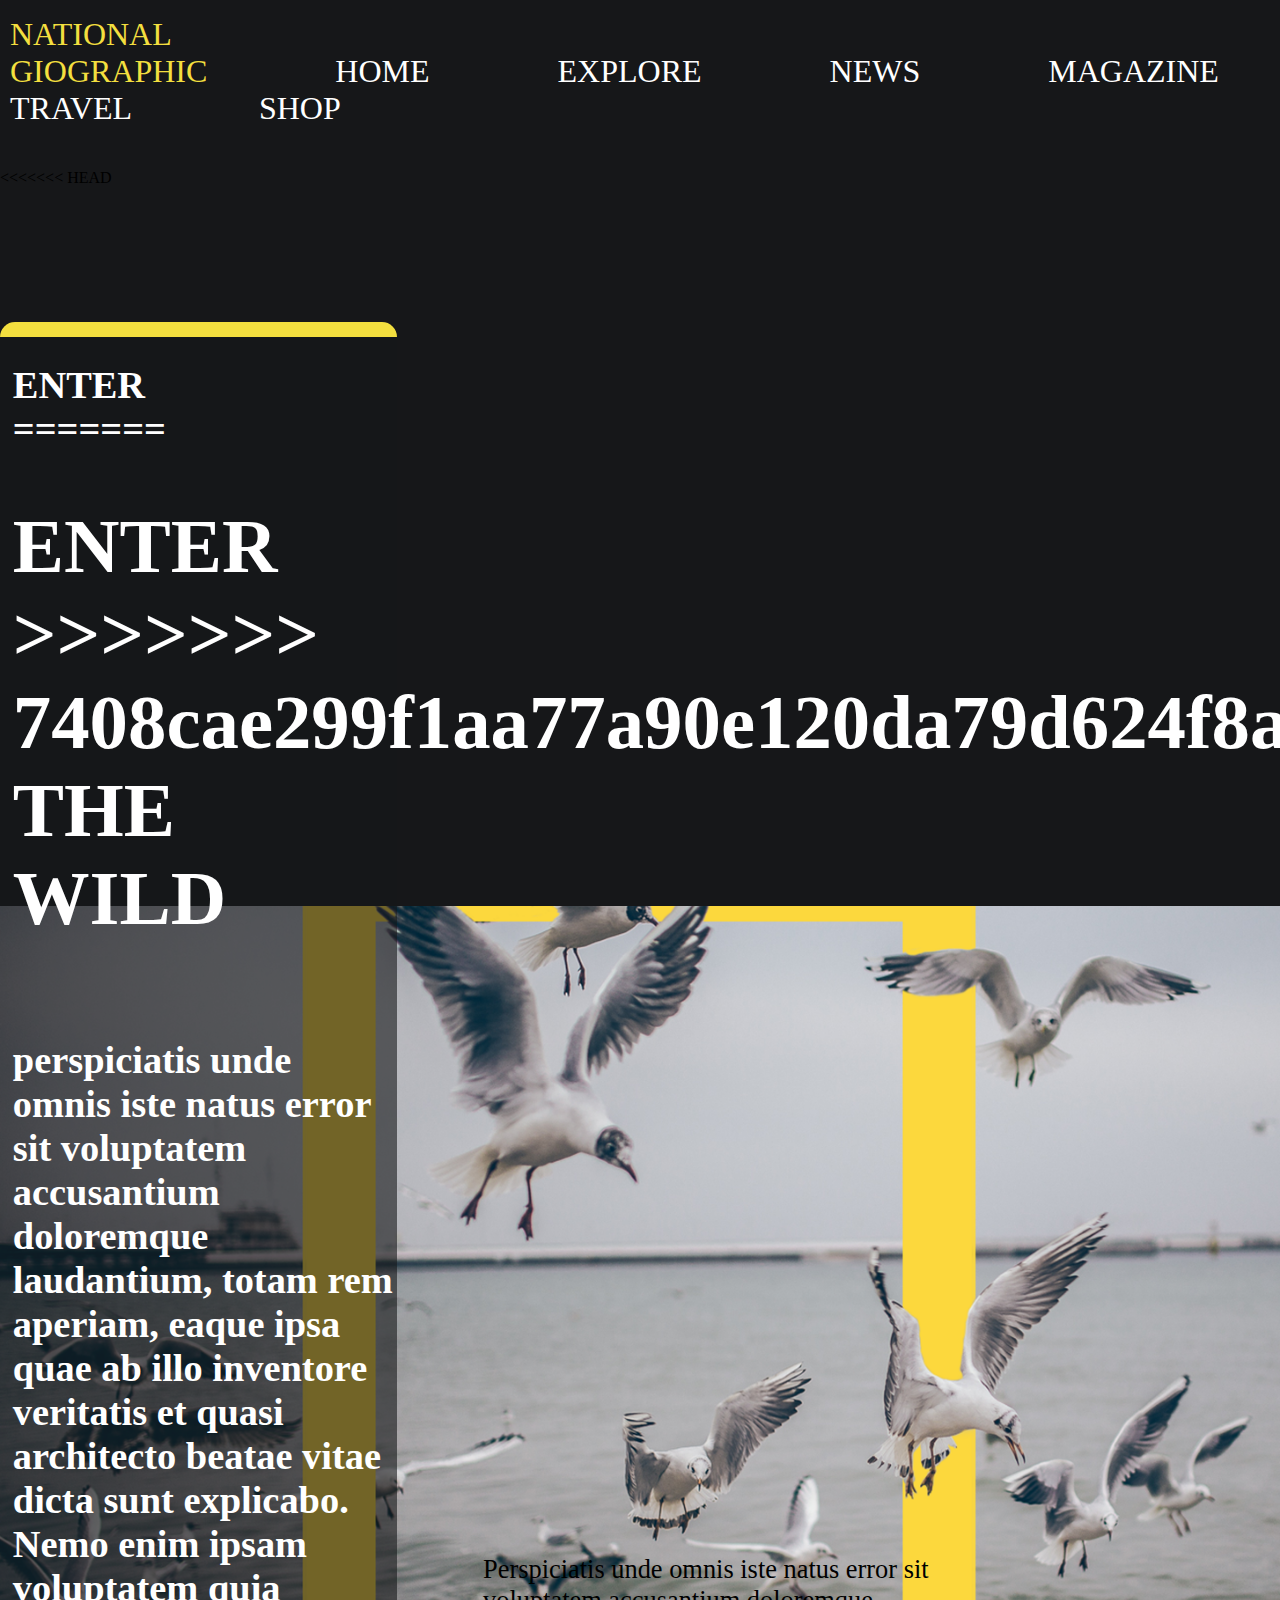
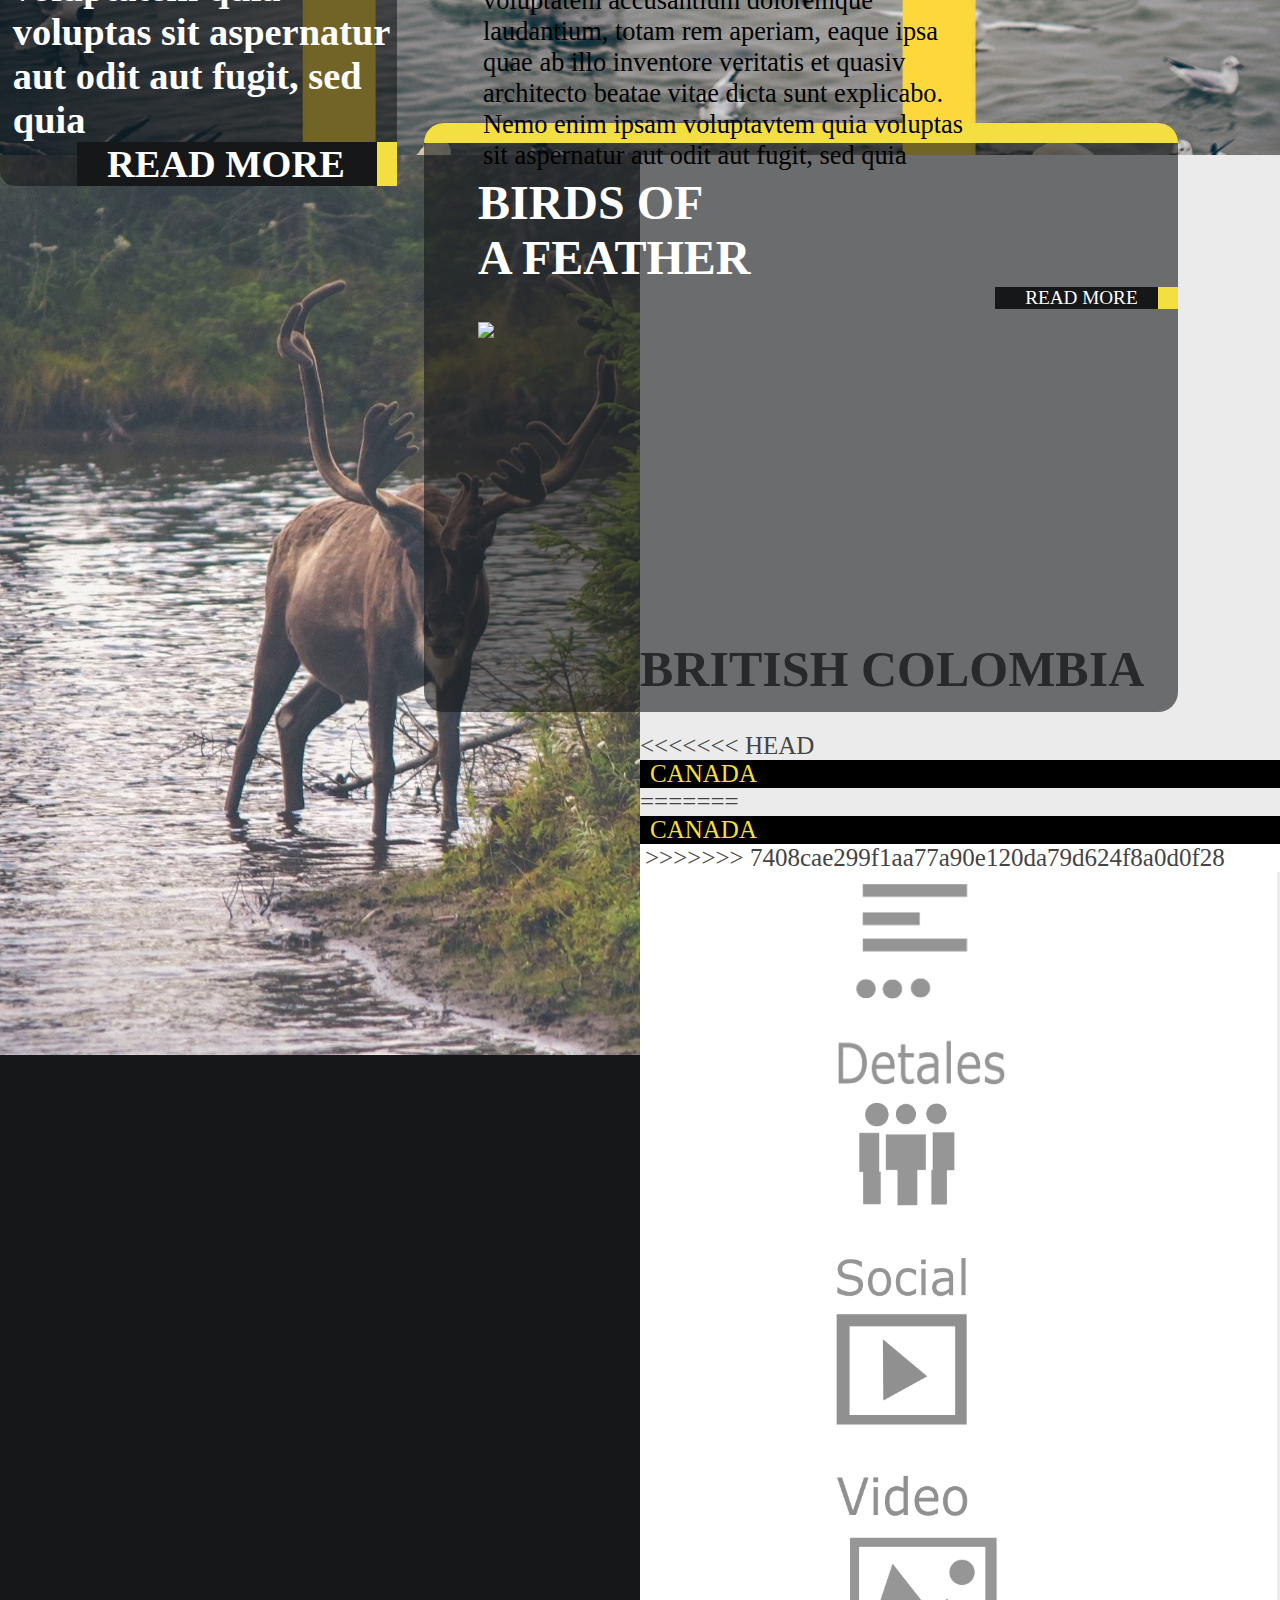
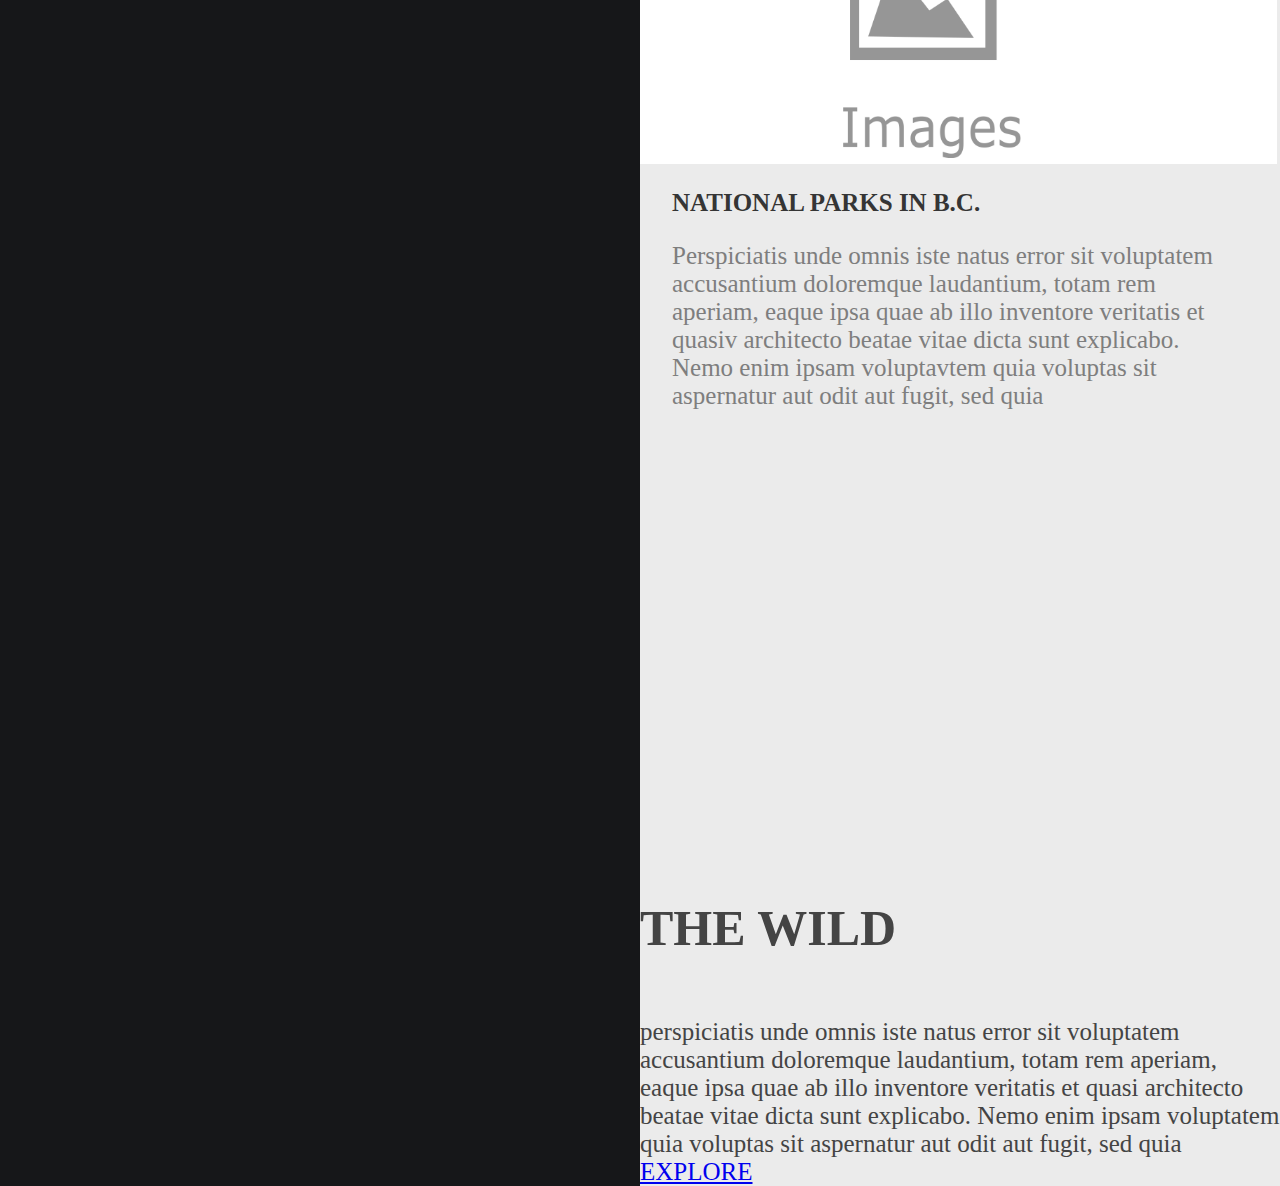
==== commit ababb04f: "1" ====
--- a/index.html
+++ b/index.html
@@ -2,7 +2,13 @@
 <html>
 <head>
     <title>
+<<<<<<< HEAD
             NATIONAL GIOGRAPHIC            
+=======
+
+            ÑÐ°Ð¼Ð¾Ðµ ÐšÐ›ÐÐÐÐÐÐ¡ÐÐžÐ• Ð´Ð·
+            
+>>>>>>> 7408cae299f1aa77a90e120da79d624f8a0d0f28
     </title>
     <meta charset="utf-8">
     <style type="index.css"></style>
@@ -15,7 +21,11 @@
                 <p class="page1_header"> NATIONAL<br> GIOGRAPHIC
                 <a class="buton" href="#">HOME</a> <a class="buton" href="#">EXPLORE</a> <a class="buton" href="">NEWS</a> <a class="buton" href="#">MAGAZINE</a> <a class="buton" href="#">TRAVEL</a> <a class="buton" href="#">SHOP</a>
                 </p>
+<<<<<<< HEAD
                 <div  class="page1_txt">  <h1>ENTER<br>
+=======
+                <div  class="shapka">  <h1>ENTER<br>
+>>>>>>> 7408cae299f1aa77a90e120da79d624f8a0d0f28
                     THE WILD</h1> <br> perspiciatis unde omnis iste natus error sit voluptatem
                     accusantium doloremque laudantium, totam rem aperiam,
                     eaque ipsa quae ab illo inventore veritatis et quasi architecto
@@ -47,10 +57,17 @@
     <div class="p3">
         <div class="page3_rpart">
         <h1>BRITISH COLOMBIA</h1>
+<<<<<<< HEAD
         <div class="page3_grid-container">
   			<div class="page3_CANADA">CANADA</div>
 		</div>  
             <div class="page3_tabl">
+=======
+        <div class="grid-container">
+  			<div class="CANADA">CANADA</div>
+		</div>  
+            <div class="tabl">
+>>>>>>> 7408cae299f1aa77a90e120da79d624f8a0d0f28
                 <div class="button b1"><a href="#"><img src="1,1.PNG" width="39%"></a> </div>
                 <div class="button b2"><a href="#"><img src="2,2.PNG"width="30%"></a></div>
                 <div class="button b3"><a href="#"><img src="3,3.PNG"width="30%"></a></div>
--- a/index.css
+++ b/index.css
@@ -113,6 +113,7 @@
     font-size: 25px;
     padding-top: 13px;
 }
+<<<<<<< HEAD
 .page3_grid-container {
   display: grid;
   grid-template-columns: 1fr 1fr 1fr 1fr 1fr 1fr 1fr 1fr;
@@ -127,6 +128,23 @@
 	padding-right: 20px;
 }
 .page3_tabl{
+=======
+.grid-container {
+  display: grid;
+  grid-template-columns: 1fr 1fr 1fr 1fr 1fr 1fr 1fr 1fr;
+  grid-template-rows: 1fr 1fr 1fr;
+  grid-template-areas: "CANADA . . . . . . ." ". . . . . . . ." ". . . . . . . .";
+}
+
+.CANADA { grid-area: CANADA; 
+	background-color: #000000;
+	color: #F3DF3F;
+	padding-left: 10px;
+	padding-right: 20px;
+}
+
+.tabl{
+>>>>>>> 7408cae299f1aa77a90e120da79d624f8a0d0f28
     display: grid;
     grid-template-columns: repeat(4, 1fr);
     background-color: #FFFFFF;
--- a/index.css
+++ b/index.css
@@ -113,6 +113,7 @@
     font-size: 25px;
     padding-top: 13px;
 }
+<<<<<<< HEAD
 .page3_grid-container {
   display: grid;
   grid-template-columns: 1fr 1fr 1fr 1fr 1fr 1fr 1fr 1fr;
@@ -127,6 +128,23 @@
 	padding-right: 20px;
 }
 .page3_tabl{
+=======
+.grid-container {
+  display: grid;
+  grid-template-columns: 1fr 1fr 1fr 1fr 1fr 1fr 1fr 1fr;
+  grid-template-rows: 1fr 1fr 1fr;
+  grid-template-areas: "CANADA . . . . . . ." ". . . . . . . ." ". . . . . . . .";
+}
+
+.CANADA { grid-area: CANADA; 
+	background-color: #000000;
+	color: #F3DF3F;
+	padding-left: 10px;
+	padding-right: 20px;
+}
+
+.tabl{
+>>>>>>> 7408cae299f1aa77a90e120da79d624f8a0d0f28
     display: grid;
     grid-template-columns: repeat(4, 1fr);
     background-color: #FFFFFF;
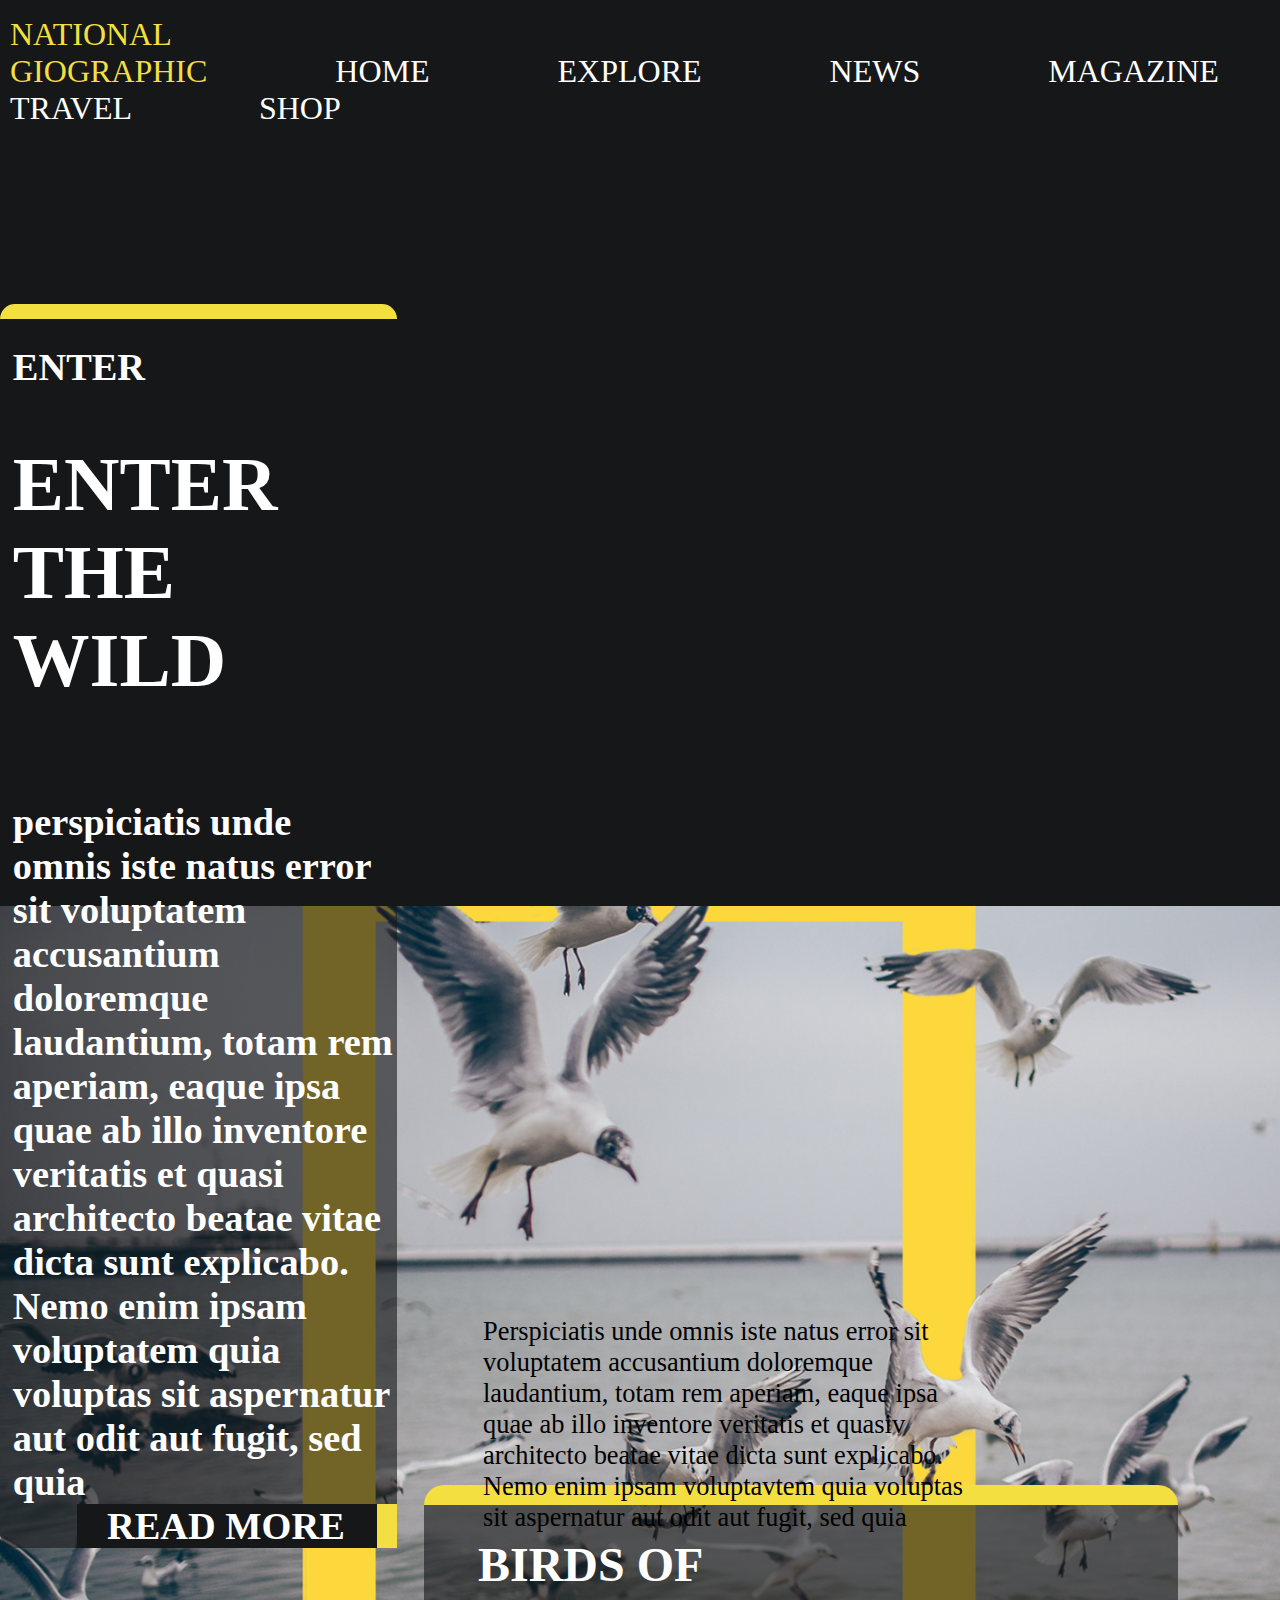
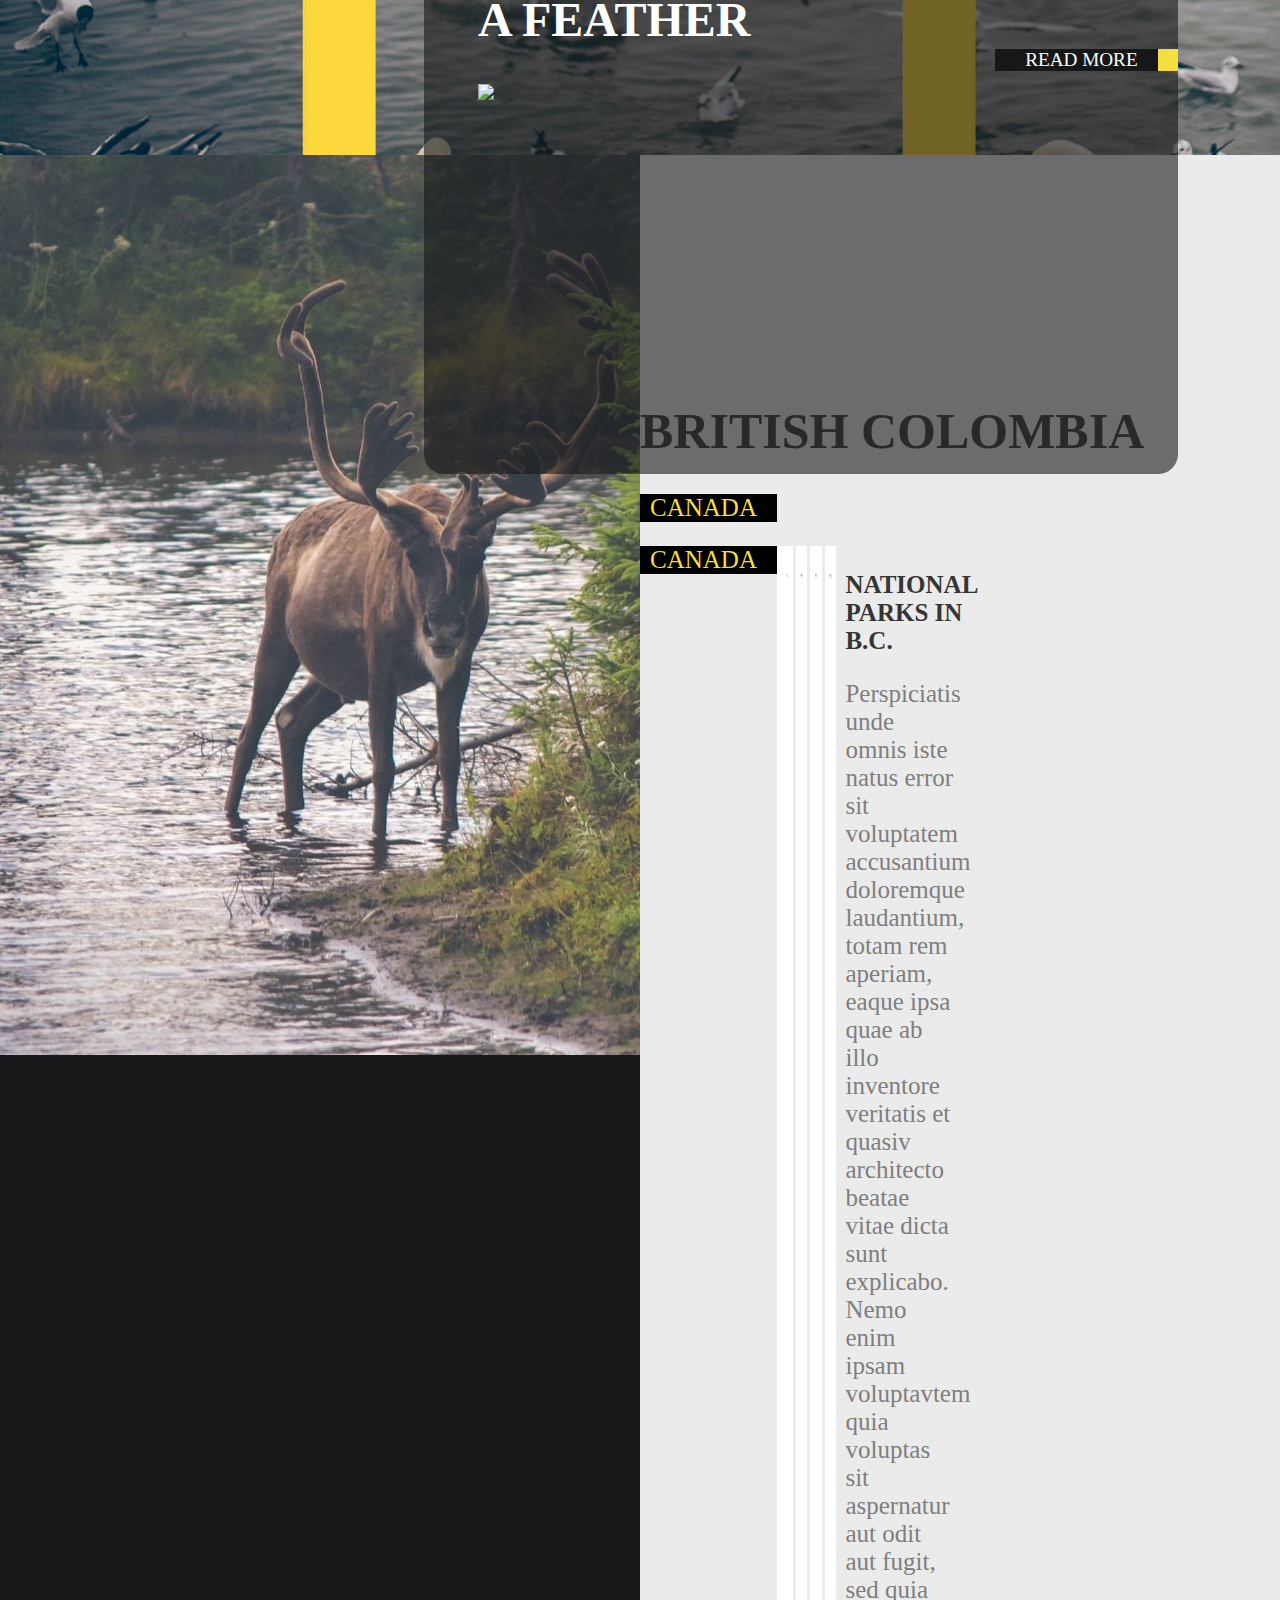
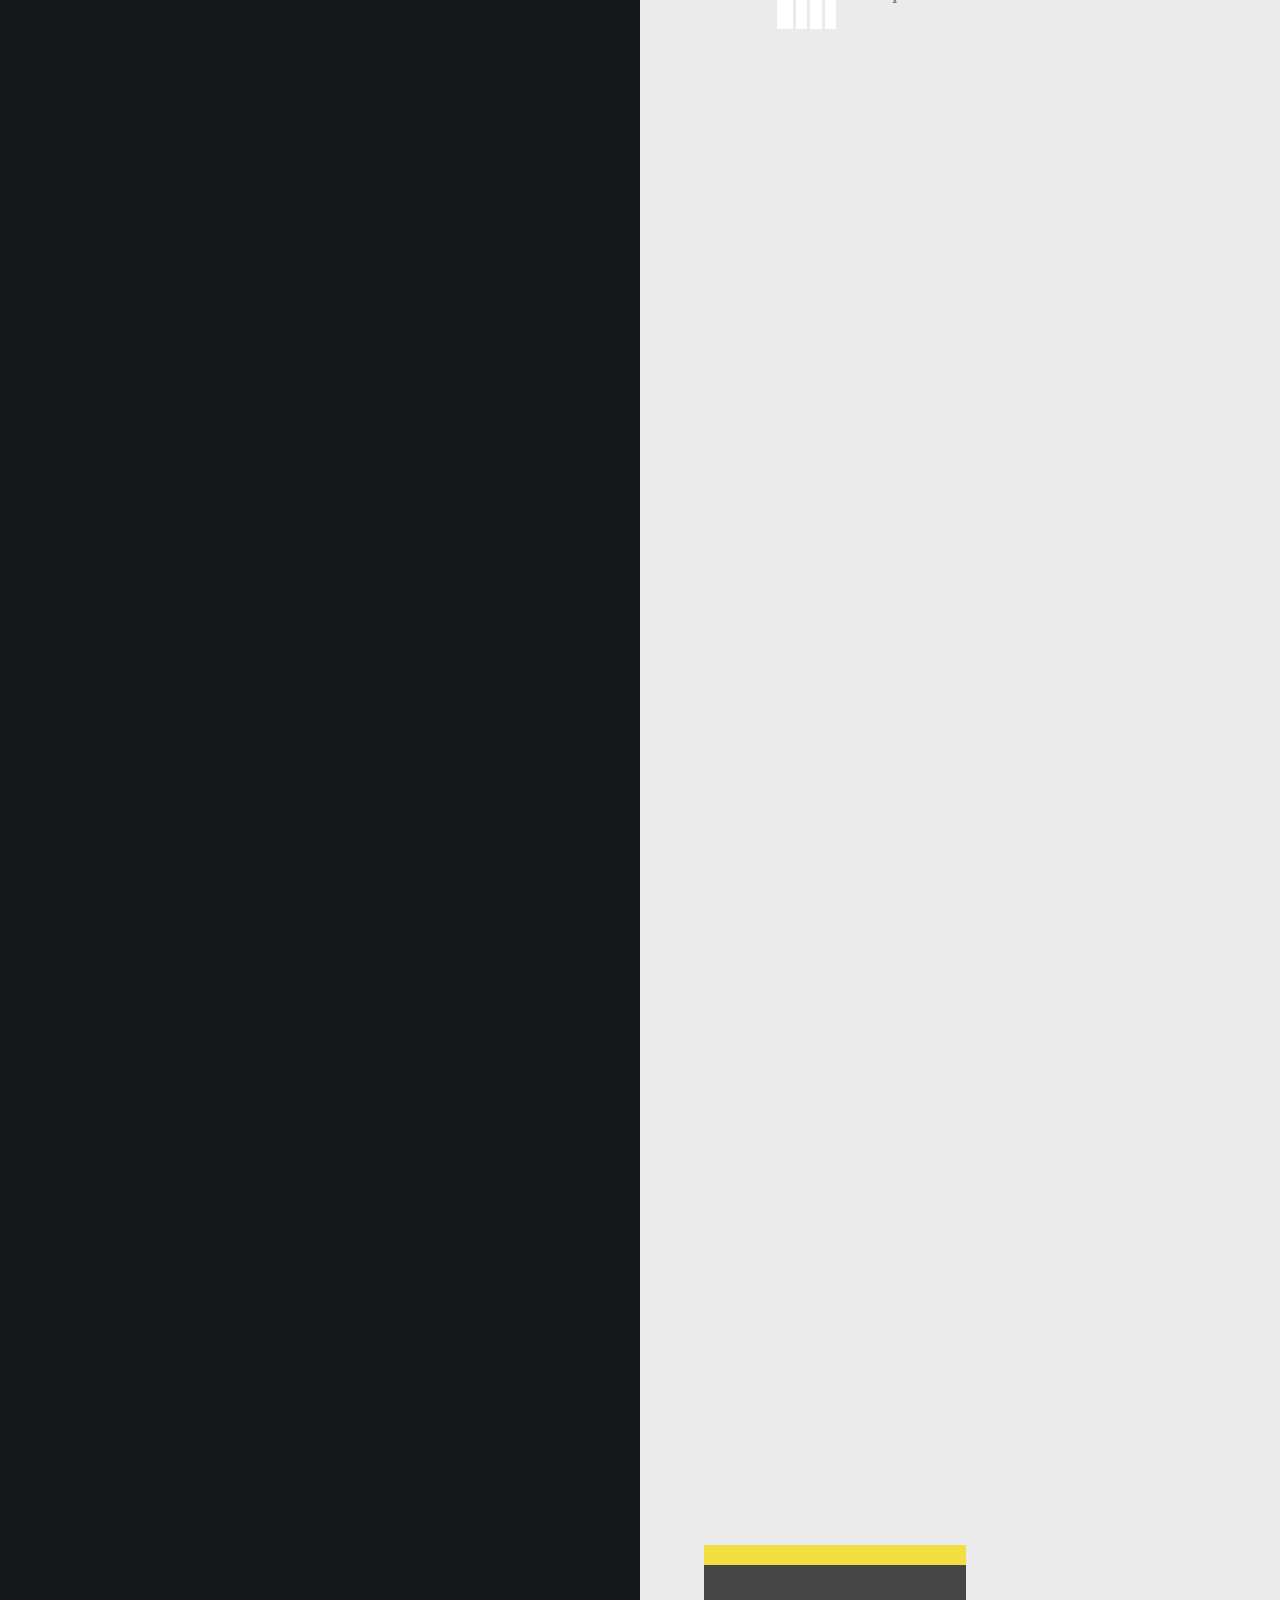
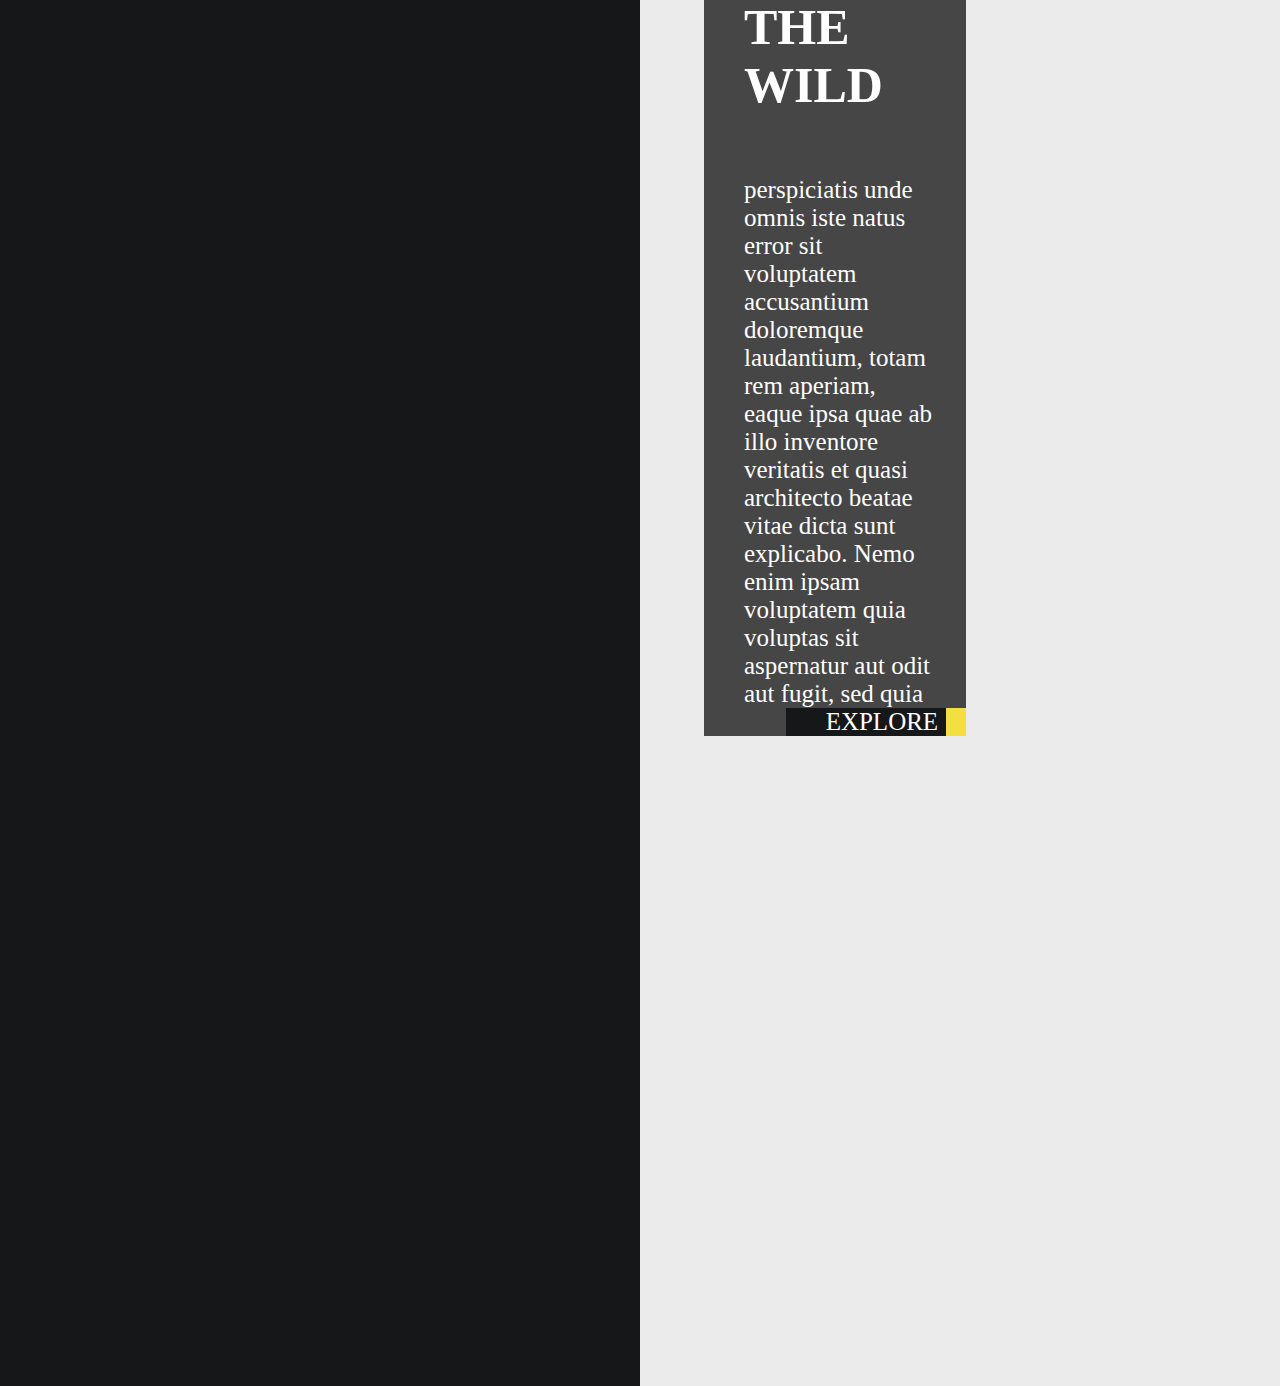
==== commit 96093bfe: "1" ====
--- a/index.html
+++ b/index.html
@@ -2,13 +2,8 @@
 <html>
 <head>
     <title>
-<<<<<<< HEAD
             NATIONAL GIOGRAPHIC            
-=======
 
-            ÑÐ°Ð¼Ð¾Ðµ ÐšÐ›ÐÐÐÐÐÐ¡ÐÐžÐ• Ð´Ð·
-            
->>>>>>> 7408cae299f1aa77a90e120da79d624f8a0d0f28
     </title>
     <meta charset="utf-8">
     <style type="index.css"></style>
@@ -21,11 +16,8 @@
                 <p class="page1_header"> NATIONAL<br> GIOGRAPHIC
                 <a class="buton" href="#">HOME</a> <a class="buton" href="#">EXPLORE</a> <a class="buton" href="">NEWS</a> <a class="buton" href="#">MAGAZINE</a> <a class="buton" href="#">TRAVEL</a> <a class="buton" href="#">SHOP</a>
                 </p>
-<<<<<<< HEAD
                 <div  class="page1_txt">  <h1>ENTER<br>
-=======
                 <div  class="shapka">  <h1>ENTER<br>
->>>>>>> 7408cae299f1aa77a90e120da79d624f8a0d0f28
                     THE WILD</h1> <br> perspiciatis unde omnis iste natus error sit voluptatem
                     accusantium doloremque laudantium, totam rem aperiam,
                     eaque ipsa quae ab illo inventore veritatis et quasi architecto
@@ -57,17 +49,14 @@
     <div class="p3">
         <div class="page3_rpart">
         <h1>BRITISH COLOMBIA</h1>
-<<<<<<< HEAD
         <div class="page3_grid-container">
   			<div class="page3_CANADA">CANADA</div>
 		</div>  
             <div class="page3_tabl">
-=======
         <div class="grid-container">
   			<div class="CANADA">CANADA</div>
 		</div>  
             <div class="tabl">
->>>>>>> 7408cae299f1aa77a90e120da79d624f8a0d0f28
                 <div class="button b1"><a href="#"><img src="1,1.PNG" width="39%"></a> </div>
                 <div class="button b2"><a href="#"><img src="2,2.PNG"width="30%"></a></div>
                 <div class="button b3"><a href="#"><img src="3,3.PNG"width="30%"></a></div>
--- a/index.css
+++ b/index.css
@@ -113,7 +113,6 @@
     font-size: 25px;
     padding-top: 13px;
 }
-<<<<<<< HEAD
 .page3_grid-container {
   display: grid;
   grid-template-columns: 1fr 1fr 1fr 1fr 1fr 1fr 1fr 1fr;
@@ -128,8 +127,6 @@
 	padding-right: 20px;
 }
 .page3_tabl{
-=======
-.grid-container {
   display: grid;
   grid-template-columns: 1fr 1fr 1fr 1fr 1fr 1fr 1fr 1fr;
   grid-template-rows: 1fr 1fr 1fr;
@@ -144,7 +141,6 @@
 }
 
 .tabl{
->>>>>>> 7408cae299f1aa77a90e120da79d624f8a0d0f28
     display: grid;
     grid-template-columns: repeat(4, 1fr);
     background-color: #FFFFFF;
--- a/index.css
+++ b/index.css
@@ -113,7 +113,6 @@
     font-size: 25px;
     padding-top: 13px;
 }
-<<<<<<< HEAD
 .page3_grid-container {
   display: grid;
   grid-template-columns: 1fr 1fr 1fr 1fr 1fr 1fr 1fr 1fr;
@@ -128,8 +127,6 @@
 	padding-right: 20px;
 }
 .page3_tabl{
-=======
-.grid-container {
   display: grid;
   grid-template-columns: 1fr 1fr 1fr 1fr 1fr 1fr 1fr 1fr;
   grid-template-rows: 1fr 1fr 1fr;
@@ -144,7 +141,6 @@
 }
 
 .tabl{
->>>>>>> 7408cae299f1aa77a90e120da79d624f8a0d0f28
     display: grid;
     grid-template-columns: repeat(4, 1fr);
     background-color: #FFFFFF;
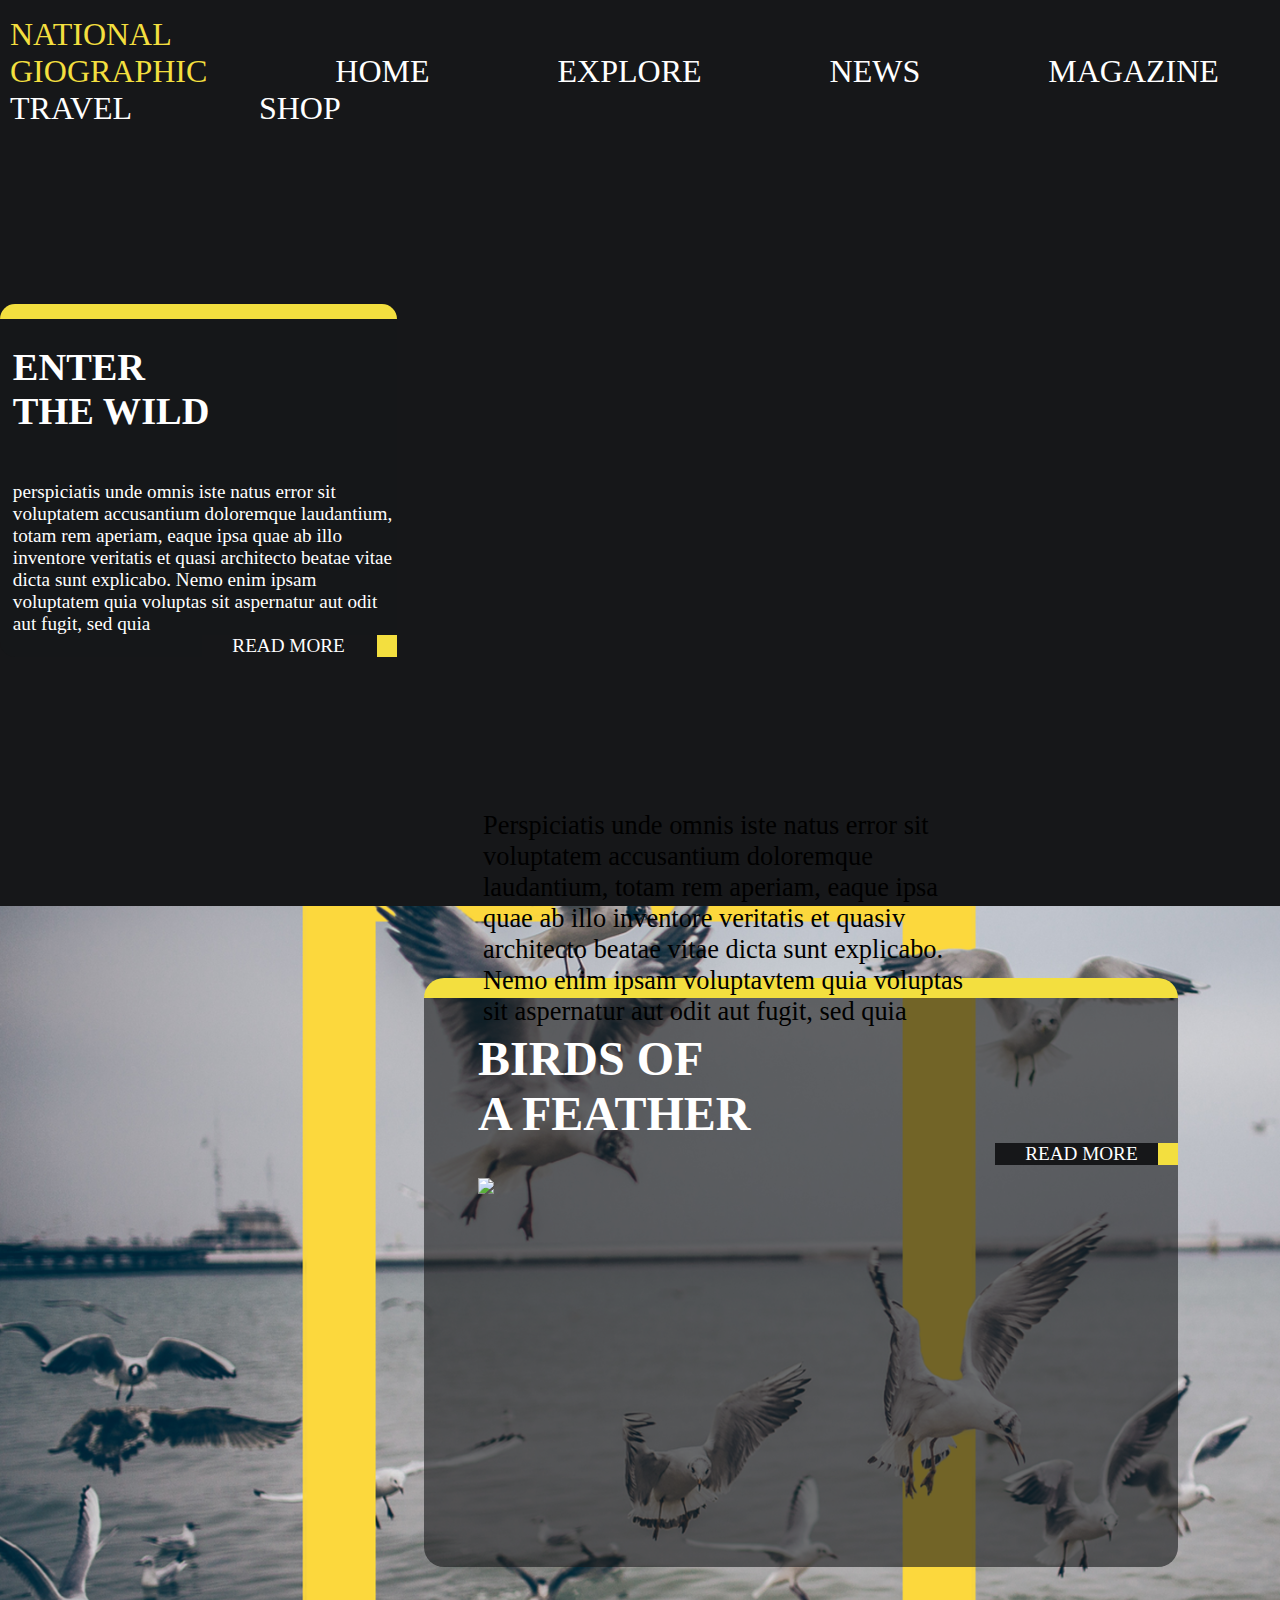
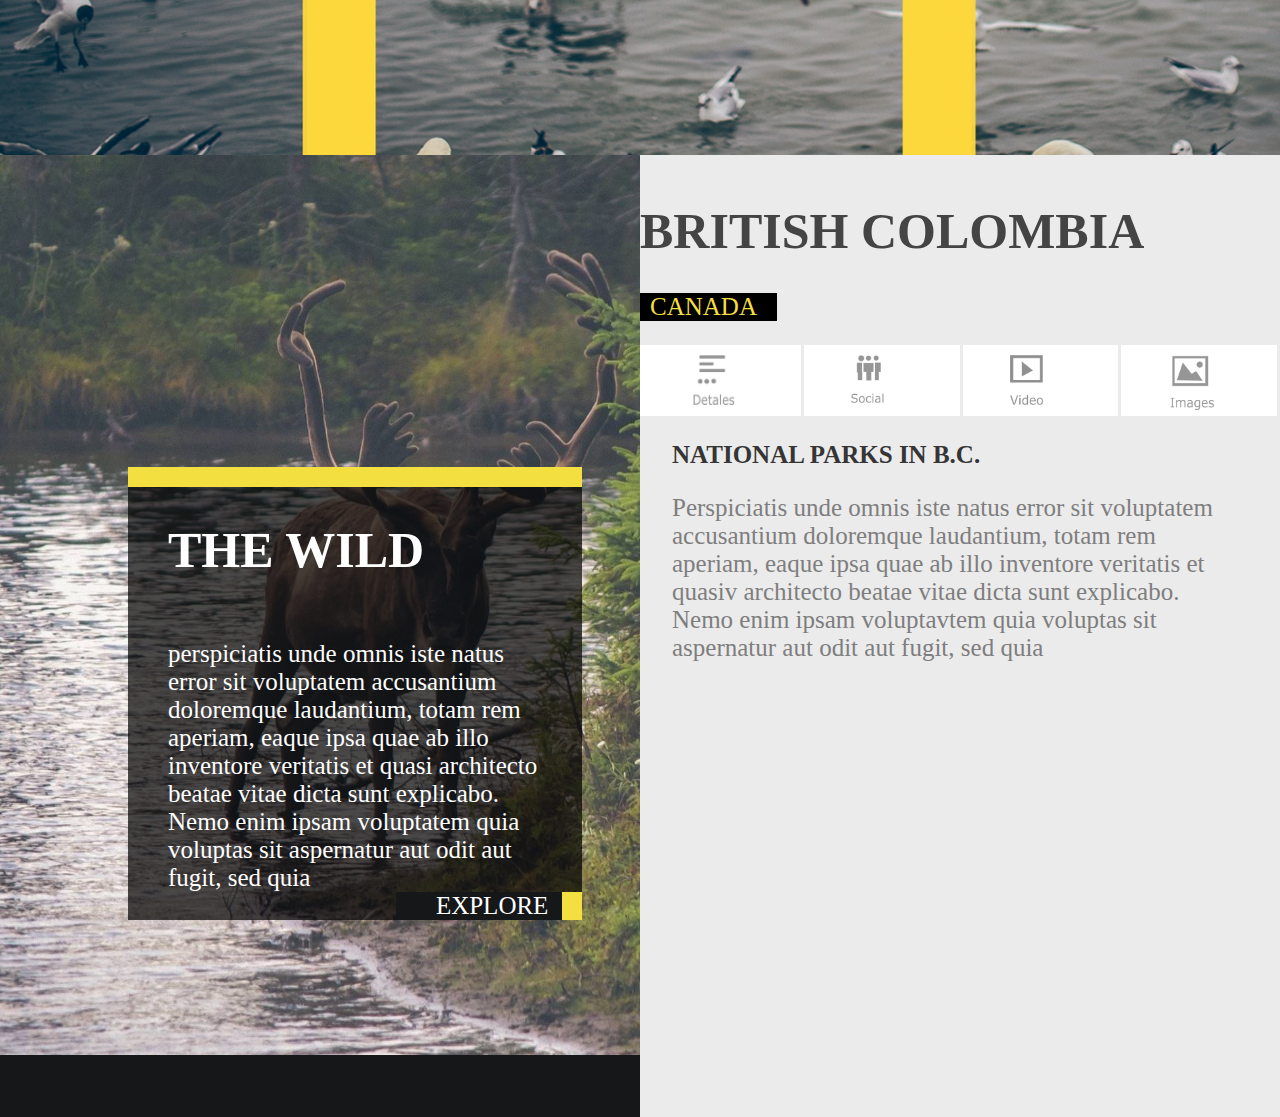
==== commit bc23527a: "пожалуйста не ломайся" ====
--- a/index.html
+++ b/index.html
@@ -2,8 +2,7 @@
 <html>
 <head>
     <title>
-            NATIONAL GIOGRAPHIC            
-
+          NATIONAL GIOGRAPHIC         
     </title>
     <meta charset="utf-8">
     <style type="index.css"></style>
@@ -13,28 +12,27 @@
 <body style="margin: 0px; width: 100%;">
     <div>
             <div class="p1">
-                <p class="page1_header"> NATIONAL<br> GIOGRAPHIC
+                <p class="page1-top"> NATIONAL<br> GIOGRAPHIC
                 <a class="buton" href="#">HOME</a> <a class="buton" href="#">EXPLORE</a> <a class="buton" href="">NEWS</a> <a class="buton" href="#">MAGAZINE</a> <a class="buton" href="#">TRAVEL</a> <a class="buton" href="#">SHOP</a>
                 </p>
-                <div  class="page1_txt">  <h1>ENTER<br>
-                <div  class="shapka">  <h1>ENTER<br>
+                <div  class="page1-txt">  <h1>ENTER<br>
                     THE WILD</h1> <br> perspiciatis unde omnis iste natus error sit voluptatem
                     accusantium doloremque laudantium, totam rem aperiam,
                     eaque ipsa quae ab illo inventore veritatis et quasi architecto
                     beatae vitae dicta sunt explicabo. Nemo enim ipsam voluptatem
                     quia voluptas sit aspernatur aut odit aut fugit, sed quia<br>
-                     <a href="#" id="page1_down_txt">READ MORE</a>
+                     <a href="#" id="page1-botom">READ MORE</a>
                      <br>
                 </div>
-            </div>           
+            </div>            
     </div>
         <div class="p2">
-            <div class="page2_rchat">
-                <div class="page2_top"> <h1>BIRDS OF<br> A FEATHER</h1>
+            <div class="page2-rchat">
+                <div class="page2-ins"> <h1>BIRDS OF<br> A FEATHER</h1>
                     <img src="https://guide-investor.com/wp-content/uploads/2017/11/pokorenie-gornoj-vershiny.jpg"
                     width="700px">
-                        <a href="#" id="page2_read">READ MORE</a><br>
-                    <div class="page2_instxt">Perspiciatis unde omnis iste natus error
+                        <a href="#" id="page2-read">READ MORE</a><br>
+                    <div class="page2-instxt">Perspiciatis unde omnis iste natus error
                         sit voluptatem accusantium doloremque
                         laudantium, totam rem aperiam, eaque
                         ipsa quae ab illo inventore veritatis et
@@ -47,16 +45,12 @@
             </div>
         </div>
     <div class="p3">
-        <div class="page3_rpart">
+        <div class="page3-rpart">
         <h1>BRITISH COLOMBIA</h1>
-        <div class="page3_grid-container">
-  			<div class="page3_CANADA">CANADA</div>
+        <div class="page3-grid-container">
+  			<div class="page3-CANADA">CANADA</div>
 		</div>  
-            <div class="page3_tabl">
-        <div class="grid-container">
-  			<div class="CANADA">CANADA</div>
-		</div>  
-            <div class="tabl">
+            <div class="page3-tabl">
                 <div class="button b1"><a href="#"><img src="1,1.PNG" width="39%"></a> </div>
                 <div class="button b2"><a href="#"><img src="2,2.PNG"width="30%"></a></div>
                 <div class="button b3"><a href="#"><img src="3,3.PNG"width="30%"></a></div>
@@ -64,9 +58,9 @@
             </div>
                 <div>
                     <div>
-                        <p class="page3_NP"><b>NATIONAL PARKS IN B.C.</b></p>
+                        <p class="page3-NP"><b>NATIONAL PARKS IN B.C.</b></p>
                     </div>
-                    <p class="page3_NPtxt">
+                    <p class="page3-NPtxt">
                     Perspiciatis unde omnis iste natus error sit voluptatem accusantium
                     doloremque laudantium, totam rem aperiam, eaque ipsa quae ab illo inventore
                     veritatis et quasiv architecto beatae vitae dicta sunt explicabo. Nemo enim
@@ -76,15 +70,15 @@
                     <iframe src="https://www.google.com/maps/embed?pb=!1m14!1m12!1m3!1d69785.65695900087!2d-123.42265175172017!3d49.45758394446517!2m3!1f0!2f0!3f0!3m2!1i1024!2i768!4f13.1!5e0!3m2!1sru!2sru!4v1570911141468!5m2!1sru!2sru" width="100%" height="424hv" frameborder="0" style="border:0;" allowfullscreen=""></iframe>
                 </div>
         </div>
-    <div class="page3_wild"><h1>THE WILD</h1> <br>
+    <div class="page3-wild"><h1>THE WILD</h1> <br>
         perspiciatis unde omnis iste natus error sit voluptatem
         accusantium doloremque laudantium, totam rem aperiam,
         eaque ipsa quae ab illo inventore veritatis et quasi architecto
         beatae vitae dicta sunt explicabo. Nemo enim ipsam voluptatem
         quia voluptas sit aspernatur aut odit aut fugit, sed quia
         <br>
-        <a href="#" id="page3_explore">EXPLORE</a>
+        <a href="#" id="page3-explore">EXPLORE</a>
         <br>        
-    </div>
+    </div> 
 </body>
 </html>--- a/index.css
+++ b/index.css
@@ -1,5 +1,5 @@
-body {
-	background-color: #161719
+body{
+    background-color: #161719
 }
 .p1{
     background:url(1.png);
@@ -16,7 +16,7 @@
     width: 100%;
     height: 100vh;
 }
-.page1_header{
+.page1-top{
     position: relative;
     top: 0%;
     color: #F3DF3F;
@@ -37,7 +37,7 @@
 .buton:hover{
     border-bottom: 5px solid #F3DF3F;
 }
-.page1_txt{
+.page1-txt{
     background-color: rgba(22,23,25, 0.6);
     color: #FFFFFF;
     border-top: 15px solid #F3DF3F;
@@ -48,7 +48,7 @@
     border-radius: 15px;
     width: 30%
 }
-#page1_down_txt{
+#page1-botom{
     color: #FFFFFF;
     float: right;
     padding-left: 30px;
@@ -58,7 +58,7 @@
     background-color: #161719;
     text-decoration: none;
 } 
-.page2_rchat{
+.page2-rchat{
     float: right;
     color: #FFFFFF;
     border-top: 20px solid #F3DF3F;
@@ -71,11 +71,11 @@
     font-size: 150%;
     border-radius: 20px;
 }
-.page2_top{
+.page2-ins{
     margin-left: -3%;
     padding-left: 77px;
 }
-.page2_instxt{
+.page2-instxt{
     position: relative;
     bottom: 390px;
     color: black;
@@ -85,7 +85,7 @@
     padding-bottom: 135px;
     font-size: 110%;
 }
-#page2_read{
+#page2-read{
     color: #FFFFFF;
     padding-left: 30px;
     padding-right: 20px;
@@ -106,41 +106,27 @@
     height: 100vh;
     margin-top: -4%;
 }
-.page3_rpart{
+.page3-rpart{
     margin-left: 50%;
     background-color: #EBEBEB;
     color: #444444;
     font-size: 25px;
     padding-top: 13px;
 }
-.page3_grid-container {
+.page3-grid-container {
   display: grid;
   grid-template-columns: 1fr 1fr 1fr 1fr 1fr 1fr 1fr 1fr;
   grid-template-rows: 1fr;
   grid-template-areas: "CANADA . . . . . . ." ". . . . . . . ." ". . . . . . . .";
   margin-bottom: 24px;
 }
-.page3_CANADA { grid-area: CANADA; 
+.page3-CANADA { grid-area: CANADA; 
 	background-color: #000000;
 	color: #F3DF3F;
 	padding-left: 10px;
 	padding-right: 20px;
 }
-.page3_tabl{
-  display: grid;
-  grid-template-columns: 1fr 1fr 1fr 1fr 1fr 1fr 1fr 1fr;
-  grid-template-rows: 1fr 1fr 1fr;
-  grid-template-areas: "CANADA . . . . . . ." ". . . . . . . ." ". . . . . . . .";
-}
-
-.CANADA { grid-area: CANADA; 
-	background-color: #000000;
-	color: #F3DF3F;
-	padding-left: 10px;
-	padding-right: 20px;
-}
-
-.tabl{
+.page3-tabl{
     display: grid;
     grid-template-columns: repeat(4, 1fr);
     background-color: #FFFFFF;
@@ -154,16 +140,16 @@
 .button:hover{
     width: 90%;
 }
-.page3_NPtxt{
+.page3-NPtxt{
     padding-right: 10%;
     padding-left: 5%;
     color: #7E7E7E;
 }
-.page3_NP{
+.page3-NP{
     color: #353535;
     padding-left: 5%;
 }
-.page3_wild{
+.page3-wild{
     position: relative;
     bottom: 650px;
     left: 10%;
@@ -175,8 +161,7 @@
     padding-left: 40px;
     padding-right: 30px;
 }
-
-#page3_explore{
+#page3-explore{
     position: absolute;
     text-decoration: none;
     color: #FFFFFF;
--- a/index.css
+++ b/index.css
@@ -1,5 +1,5 @@
-body {
-	background-color: #161719
+body{
+    background-color: #161719
 }
 .p1{
     background:url(1.png);
@@ -16,7 +16,7 @@
     width: 100%;
     height: 100vh;
 }
-.page1_header{
+.page1-top{
     position: relative;
     top: 0%;
     color: #F3DF3F;
@@ -37,7 +37,7 @@
 .buton:hover{
     border-bottom: 5px solid #F3DF3F;
 }
-.page1_txt{
+.page1-txt{
     background-color: rgba(22,23,25, 0.6);
     color: #FFFFFF;
     border-top: 15px solid #F3DF3F;
@@ -48,7 +48,7 @@
     border-radius: 15px;
     width: 30%
 }
-#page1_down_txt{
+#page1-botom{
     color: #FFFFFF;
     float: right;
     padding-left: 30px;
@@ -58,7 +58,7 @@
     background-color: #161719;
     text-decoration: none;
 } 
-.page2_rchat{
+.page2-rchat{
     float: right;
     color: #FFFFFF;
     border-top: 20px solid #F3DF3F;
@@ -71,11 +71,11 @@
     font-size: 150%;
     border-radius: 20px;
 }
-.page2_top{
+.page2-ins{
     margin-left: -3%;
     padding-left: 77px;
 }
-.page2_instxt{
+.page2-instxt{
     position: relative;
     bottom: 390px;
     color: black;
@@ -85,7 +85,7 @@
     padding-bottom: 135px;
     font-size: 110%;
 }
-#page2_read{
+#page2-read{
     color: #FFFFFF;
     padding-left: 30px;
     padding-right: 20px;
@@ -106,41 +106,27 @@
     height: 100vh;
     margin-top: -4%;
 }
-.page3_rpart{
+.page3-rpart{
     margin-left: 50%;
     background-color: #EBEBEB;
     color: #444444;
     font-size: 25px;
     padding-top: 13px;
 }
-.page3_grid-container {
+.page3-grid-container {
   display: grid;
   grid-template-columns: 1fr 1fr 1fr 1fr 1fr 1fr 1fr 1fr;
   grid-template-rows: 1fr;
   grid-template-areas: "CANADA . . . . . . ." ". . . . . . . ." ". . . . . . . .";
   margin-bottom: 24px;
 }
-.page3_CANADA { grid-area: CANADA; 
+.page3-CANADA { grid-area: CANADA; 
 	background-color: #000000;
 	color: #F3DF3F;
 	padding-left: 10px;
 	padding-right: 20px;
 }
-.page3_tabl{
-  display: grid;
-  grid-template-columns: 1fr 1fr 1fr 1fr 1fr 1fr 1fr 1fr;
-  grid-template-rows: 1fr 1fr 1fr;
-  grid-template-areas: "CANADA . . . . . . ." ". . . . . . . ." ". . . . . . . .";
-}
-
-.CANADA { grid-area: CANADA; 
-	background-color: #000000;
-	color: #F3DF3F;
-	padding-left: 10px;
-	padding-right: 20px;
-}
-
-.tabl{
+.page3-tabl{
     display: grid;
     grid-template-columns: repeat(4, 1fr);
     background-color: #FFFFFF;
@@ -154,16 +140,16 @@
 .button:hover{
     width: 90%;
 }
-.page3_NPtxt{
+.page3-NPtxt{
     padding-right: 10%;
     padding-left: 5%;
     color: #7E7E7E;
 }
-.page3_NP{
+.page3-NP{
     color: #353535;
     padding-left: 5%;
 }
-.page3_wild{
+.page3-wild{
     position: relative;
     bottom: 650px;
     left: 10%;
@@ -175,8 +161,7 @@
     padding-left: 40px;
     padding-right: 30px;
 }
-
-#page3_explore{
+#page3-explore{
     position: absolute;
     text-decoration: none;
     color: #FFFFFF;
